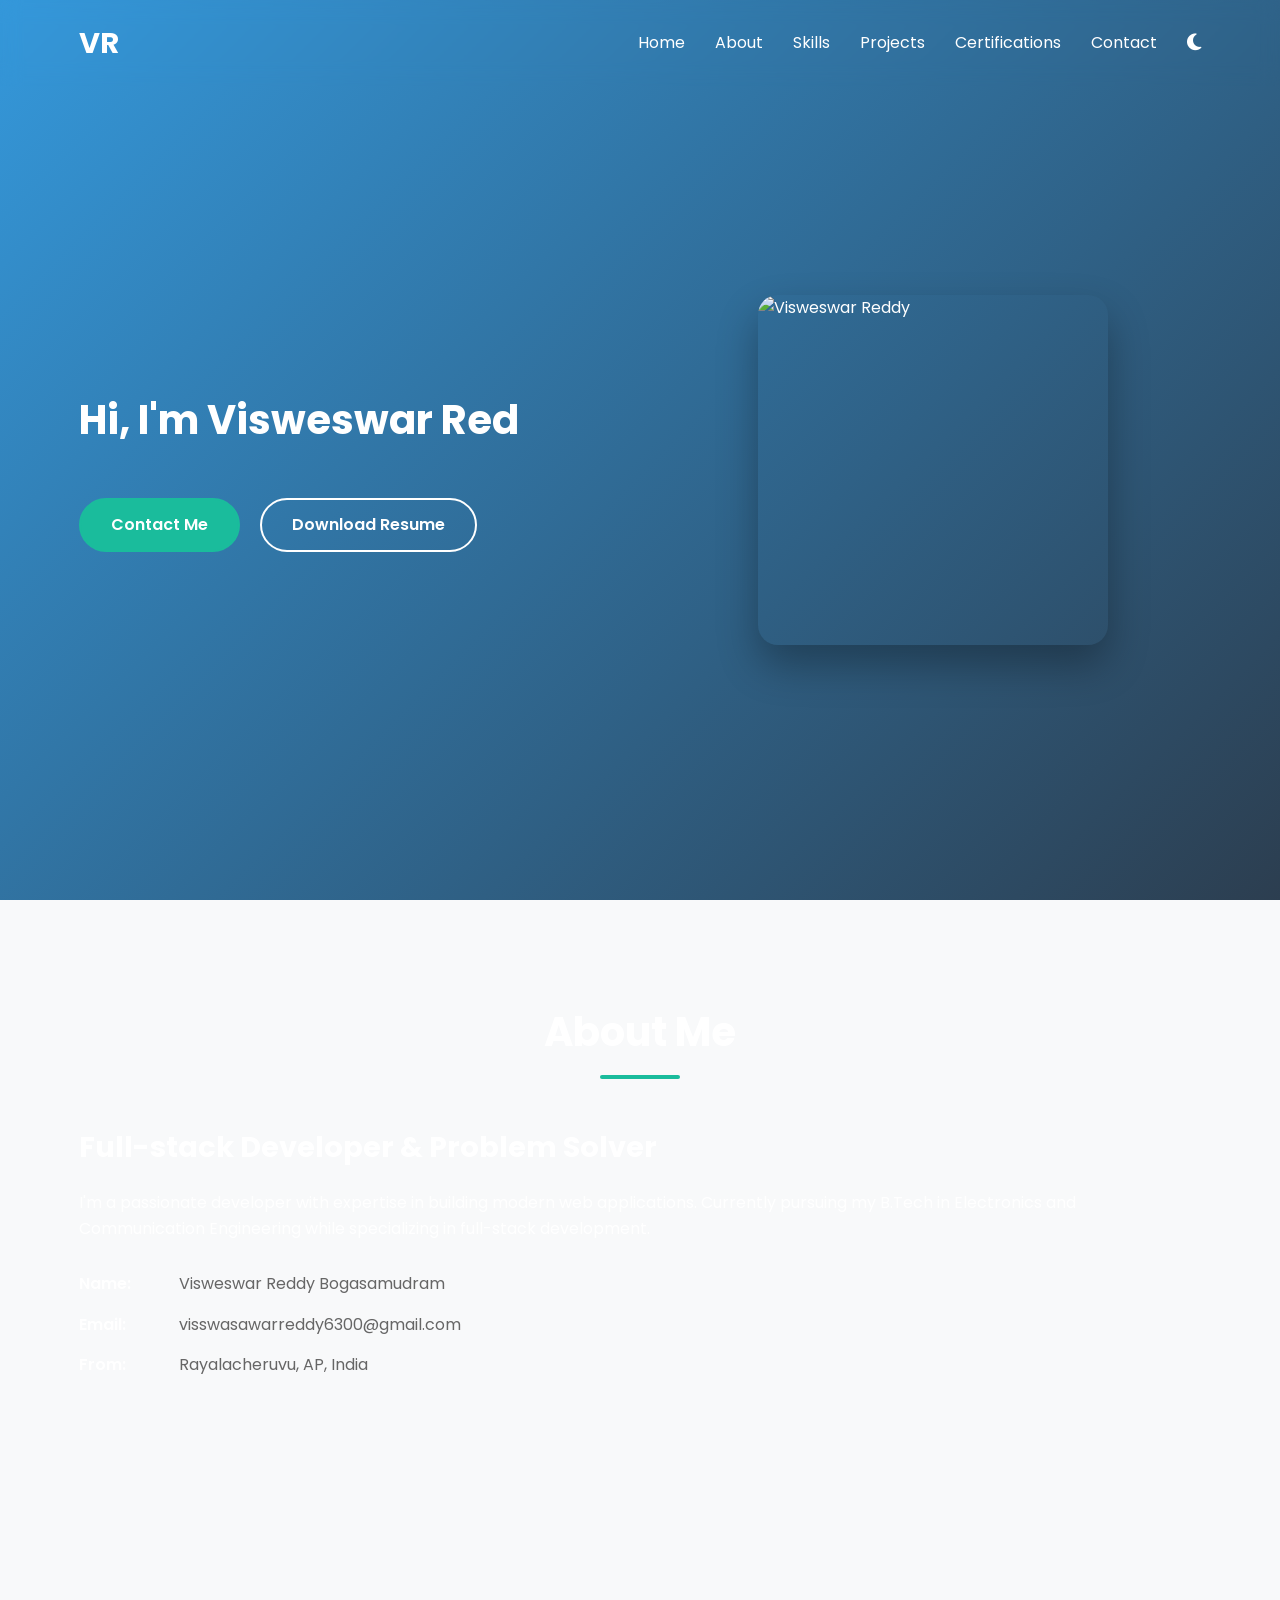
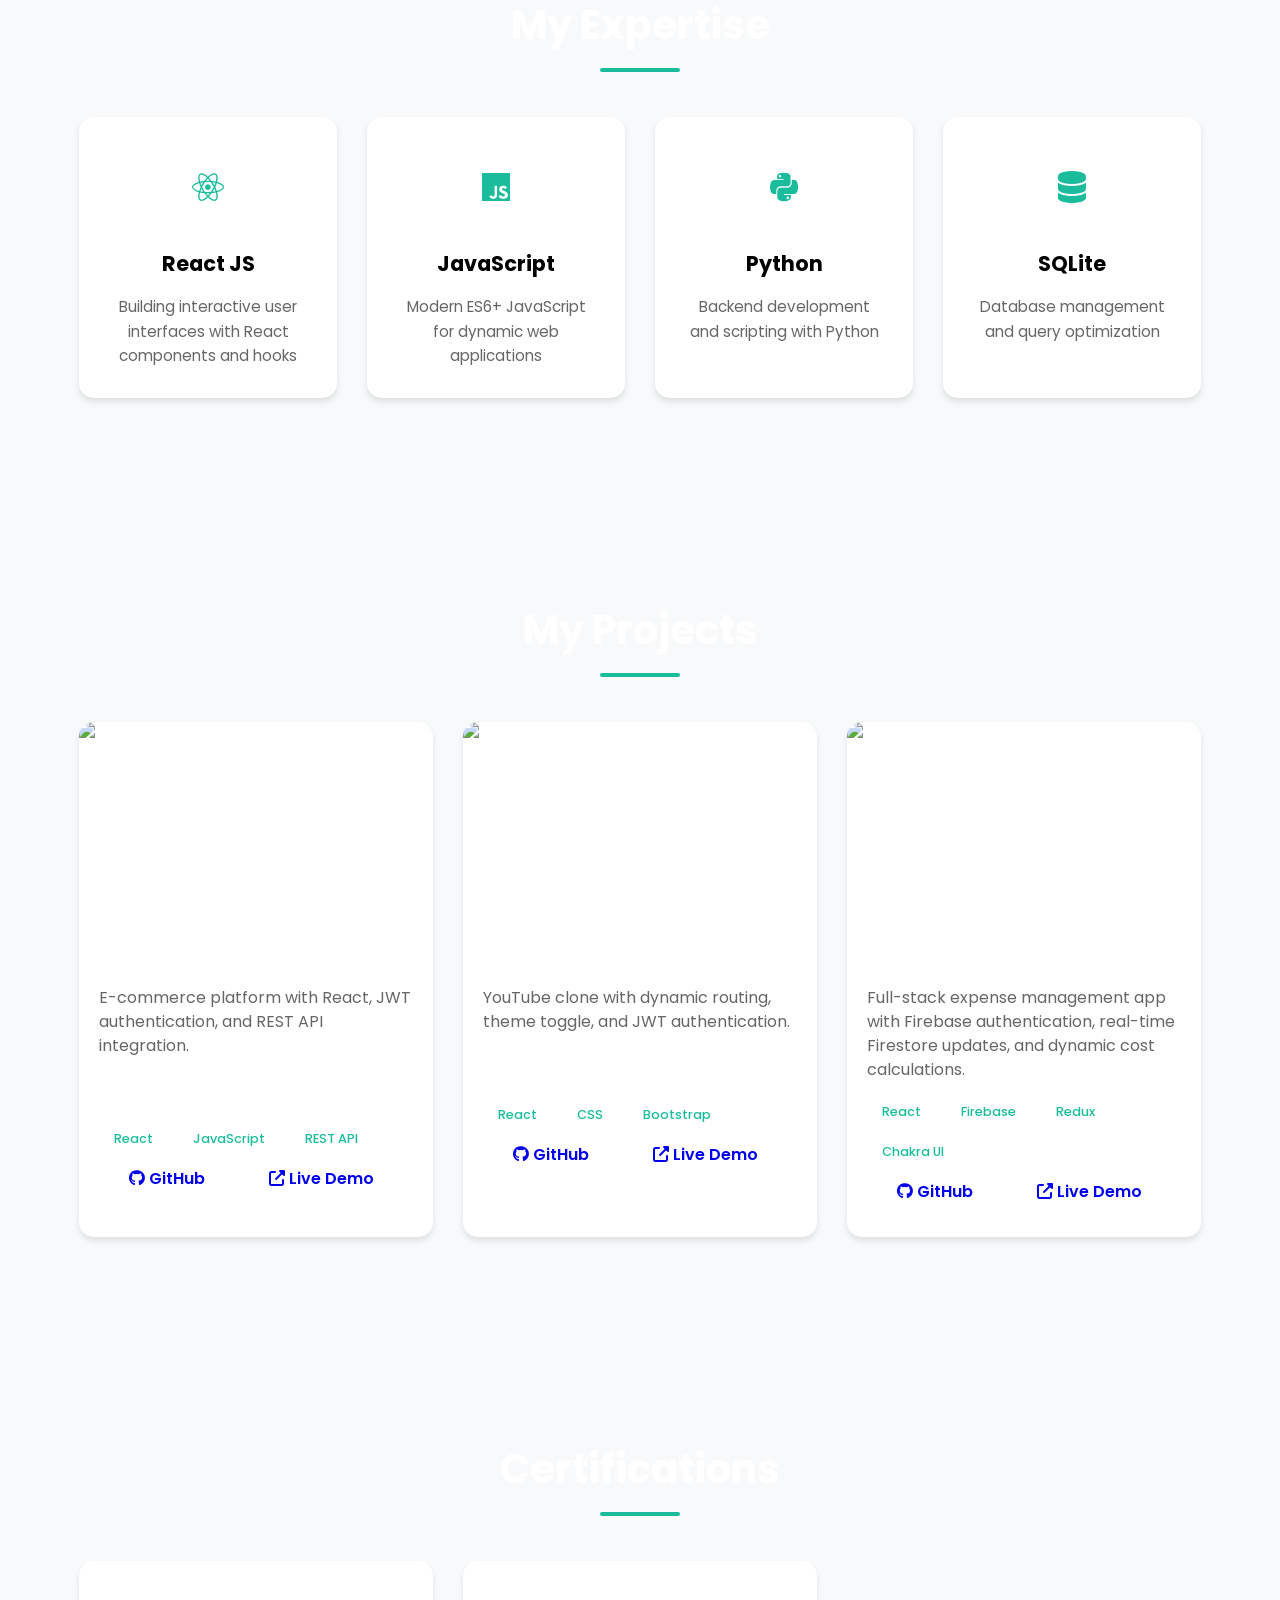
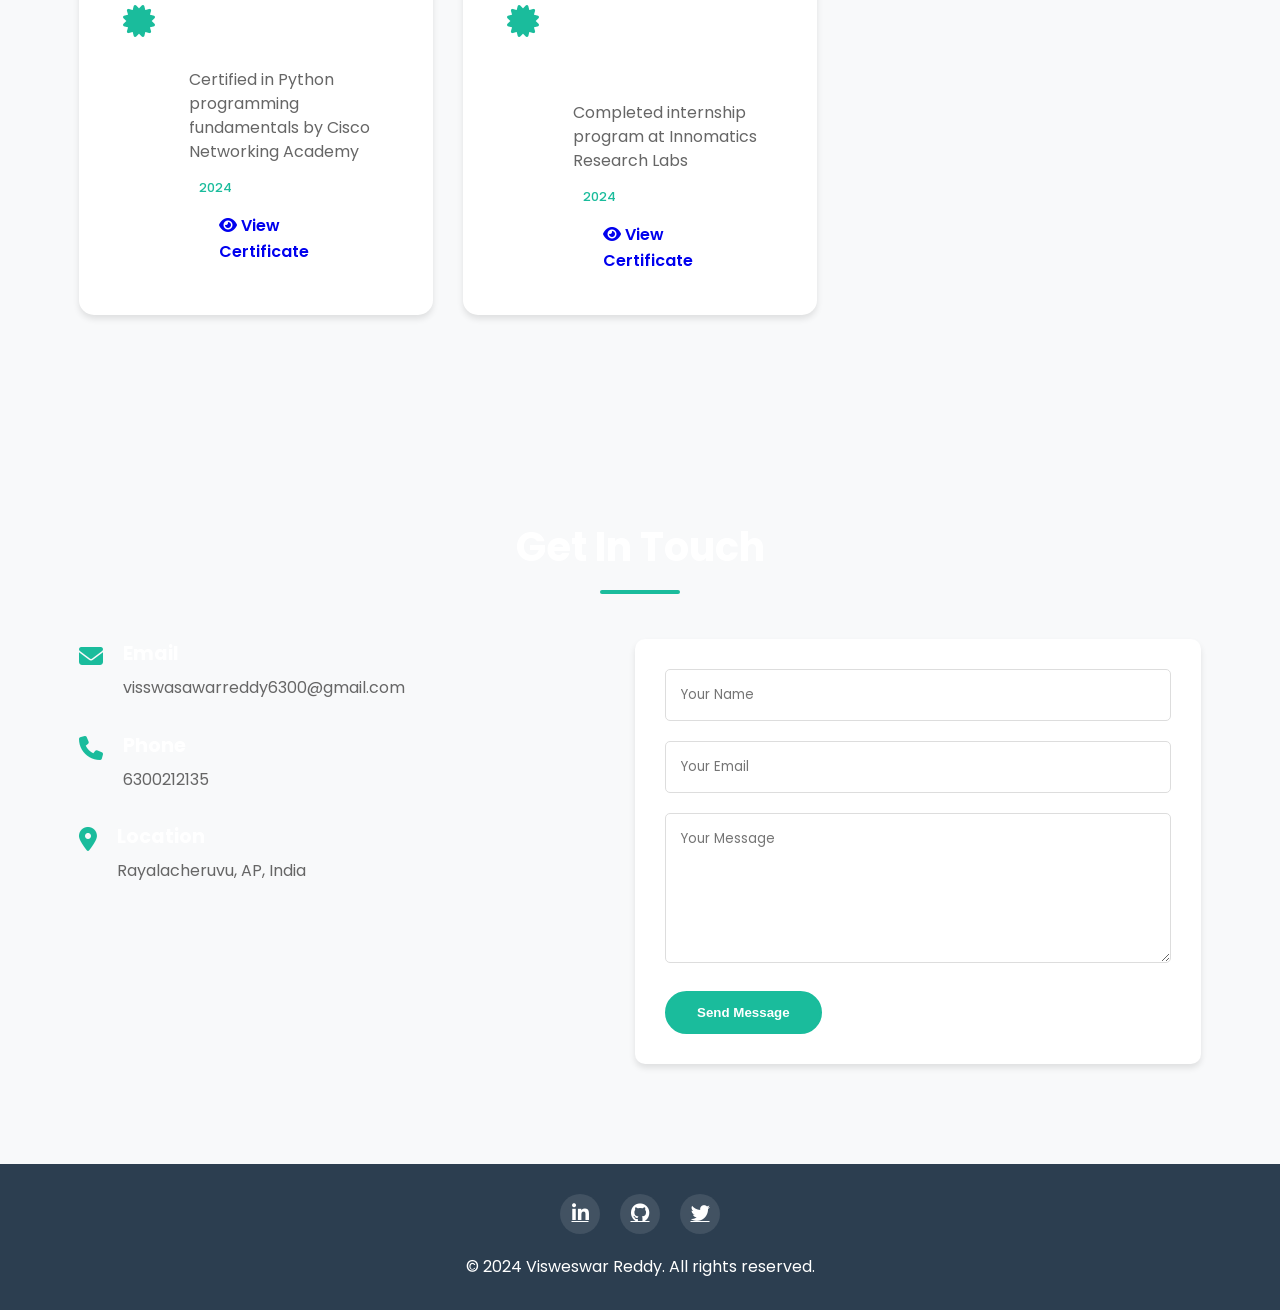
==== index.html @ df2fe548 "Added index.html, styles.css and script.js" ====
<!DOCTYPE html>
<html lang="en">
<head>
    <meta charset="UTF-8">
    <meta name="viewport" content="width=device-width, initial-scale=1.0">
    <title>Visweswar Reddy | Full-Stack Developer</title>
    <link rel="stylesheet" href="https://cdnjs.cloudflare.com/ajax/libs/font-awesome/6.4.0/css/all.min.css">
    <link href="https://fonts.googleapis.com/css2?family=Poppins:wght@300;400;500;600;700&display=swap" rel="stylesheet">
    <link rel="stylesheet" href="styles.css">
</head>
<body>
    <!-- Navigation -->
    <nav class="navbar">
        <div class="container">
            <a href="#" class="logo">VR</a>
            <div class="nav-links">
                <a href="#home">Home</a>
                <a href="#about">About</a>
                <a href="#skills">Skills</a>
                <a href="#projects">Projects</a>
                                                <a href="#certifications">Certifications</a>

                <a href="#contact">Contact</a>
                <button class="theme-toggle"><i class="fas fa-moon"></i></button>
            </div>
            <button class="hamburger">
                <span></span>
                <span></span>
                <span></span>
            </button>
        </div>
    </nav>

    <!-- Hero Section -->
    <section id="home" class="hero">
        <div class="container">
            <div class="hero-content">
                <div class="hero-text">
                    <h1 class="typing-text"></h1>
                    <h2 class="tagline"></h2>
                    <div class="cta-buttons">
                        <a href="#contact" class="btn btn-primary pulse">Contact Me</a>
                        <a href="/home/viswaeswaar/Documents/vis2/VISWESWAR_REDDY_UPDATED_RESUME.pdf" target="_blank" class="btn btn-secondary" download>Download Resume</a>
                    </div>
                </div>
                <div class="hero-image">
                    <div class="profile-frame">
                        <img src="/home/viswaeswaar/Downloads/WhatsApp Image 2025-06-27 at 7.19.55 PM.jpeg" alt="Visweswar Reddy" class="profile-img">
                    </div>
                </div>
            </div>
        </div>
    </section>

    <!-- About Section -->
    <section id="about" class="section">
        <div class="container">
            <h2 class="section-title">About Me</h2>
            <div class="about-content">
                <div class="about-text">
                    <h3>Full-stack Developer & Problem Solver</h3>
                    <p>I'm a passionate developer with expertise in building modern web applications. Currently pursuing my B.Tech in Electronics and Communication Engineering while specializing in full-stack development.</p>
                    <div class="bio-details">
                        <div class="detail-item">
                            <span class="detail-label">Name:</span>
                            <span class="detail-value">Visweswar Reddy Bogasamudram</span>
                        </div>
                        <div class="detail-item">
                            <span class="detail-label">Email:</span>
                            <span class="detail-value">visswasawarreddy6300@gmail.com</span>
                        </div>
                        <div class="detail-item">
                            <span class="detail-label">From:</span>
                            <span class="detail-value">Rayalacheruvu, AP, India</span>
                        </div>
                    </div>
                </div>
            </div>
        </div>
    </section>

    <!-- Skills Section -->
    <section id="skills" class="section bg-light">
        <div class="container">
            <h2 class="section-title">My Expertise</h2>
            <div class="skills-grid">
                <div class="skill-card">
                    <div class="skill-icon">
                        <i class="fab fa-react"></i>
                    </div>
                    <h3 class="blackcol">React JS</h3>
                    <p>Building interactive user interfaces with React components and hooks</p>
                </div>
                <div class="skill-card">
                    <div class="skill-icon">
                        <i class="fab fa-js"></i>
                    </div>
                    <h3 class="blackcol">JavaScript</h3>
                    <p>Modern ES6+ JavaScript for dynamic web applications</p>
                </div>
                <div class="skill-card">
                    <div class="skill-icon">
                        <i class="fab fa-python"></i>
                    </div>
                    <h3 class="blackcol">Python</h3>
                    <p>Backend development and scripting with Python</p>
                </div>
                <div class="skill-card">
                    <div class="skill-icon">
                        <i class="fas fa-database"></i>
                    </div>
                    <h3 class="blackcol">SQLite</h3>
                    <p>Database management and query optimization</p>
                </div>
            </div>
        </div>
    </section>
<section id="projects" class="section">
    <div class="container">
        <h2 class="section-title">My Projects</h2>
        <div class="projects-grid">
            <!-- NxtTrendz Project -->
            <div class="project-card">
                <div class="project-image">
                    <img src="/home/viswaeswaar/Downloads/224256298.png" alt="NxtTrendz">
                </div>
                <div class="project-info">
                    <h3>NxtTrendz</h3>
                    <p>E-commerce platform with React, JWT authentication, and REST API integration.</p>
                    
                    <div class="project-credentials">
                        <div class="credential-item">
                            <span class="credential-label">Username:</span>
                            <span class="credential-value">rahul</span>
                        </div>
                        <div class="credential-item">
                            <span class="credential-label">Password:</span>
                            <span class="credential-value">rahul@2021</span>
                        </div>
                    </div>
                    
                    <div class="project-tags">
                        <span>React</span>
                        <span>JavaScript</span>
                        <span>REST API</span>
                    </div>
                    <div class="project-links">
                        <a href="#" class="btn btn-github">
                            <i class="fab fa-github"></i> GitHub
                        </a>
                        <a href="https://vissunxttrendz.ccbp.tech/login" target="_blank" class="btn btn-live-demo">
                            <i class="fas fa-external-link-alt"></i> Live Demo
                        </a>
                    </div>
                </div>
            </div>
            
            <!-- NxtWatch Project -->
            <div class="project-card">
                <div class="project-image">
                    <img src="/home/viswaeswaar/Downloads/WhatsApp Image 2025-06-27 at 7.50.11 PM.jpeg" alt="NxtWatch">
                </div>
                <div class="project-info">
                    <h3>NxtWatch</h3>
                    <p>YouTube clone with dynamic routing, theme toggle, and JWT authentication.</p>
                    
                    <div class="project-credentials">
                        <div class="credential-item">
                            <span class="credential-label">Username:</span>
                            <span class="credential-value">rahul</span>
                        </div>
                        <div class="credential-item">
                            <span class="credential-label">Password:</span>
                            <span class="credential-value">rahul@2021</span>
                        </div>
                    </div>
                    
                    <div class="project-tags">
                        <span>React</span>
                        <span>CSS</span>
                        <span>Bootstrap</span>
                    </div>
                    <div class="project-links">
                        <a href="#" class="btn btn-github">
                            <i class="fab fa-github"></i> GitHub
                        </a>
                        <a href="#" class="btn btn-live-demo">
                            <i class="fas fa-external-link-alt"></i> Live Demo
                        </a>
                    </div>
                </div>
            </div>
            
            <!-- Project Cost Tracker -->
            <div class="project-card">
                <div class="project-image">
                    <img src="/home/viswaeswaar/Downloads/224256026.png" alt="Project Cost Tracker">
                </div>
                <div class="project-info">
                    <h3>Project Cost Tracker</h3>
                    <p>Full-stack expense management app with Firebase authentication, real-time Firestore updates, and dynamic cost calculations.</p>
                    <div class="project-tags">
                        <span>React</span>
                        <span>Firebase</span>
                        <span>Redux</span>
                        <span>Chakra UI</span>
                    </div>
                    <div class="project-links">
                        <a href="https://github.com/bhogasamudramviswaeswaarreddy/cost-tracker-assignment" target="_blank" class="btn btn-github">
                            <i class="fab fa-github"></i> GitHub
                        </a>
                        <a href="https://warm-gaufre-712a9a.netlify.app/" target="_blank" class="btn btn-live-demo">
                            <i class="fas fa-external-link-alt"></i> Live Demo
                        </a>
                    </div>
                </div>
            </div>
        </div>
    </div>
</section>
<!-- Certifications Section -->
<section id="certifications" class="section">
    <div class="container">
        <h2 class="section-title">Certifications</h2>
        <div class="certifications-grid">
            <div class="certification-card">
                <div class="certification-icon">
                    <i class="fas fa-certificate"></i>
                </div>
                <div class="certification-content">
                    <h3>Cisco Python Essentials</h3>
                    <p>Certified in Python programming fundamentals by Cisco Networking Academy</p>
                    <div class="certification-footer">
                        <span class="certification-date">2024</span>
                        <a href="#" class="btn btn-view-certificate">
                            <i class="fas fa-eye"></i> View Certificate
                        </a>
                    </div>
                </div>
            </div>
            <div class="certification-card">
                <div class="certification-icon">
                    <i class="fas fa-certificate"></i>
                </div>
                <div class="certification-content">
                    <h3>Frontend Development Internship</h3>
                    <p>Completed internship program at Innomatics Research Labs</p>
                    <div class="certification-footer">
                        <span class="certification-date">2024</span>
                        <a href="/home/viswaeswaar/Downloads/Frontend_Development-BOGASAMUDRAM_VISWESWAR_REDDY.pdf" target="_blank" class="btn btn-view-certificate">
                            <i class="fas fa-eye"></i> View Certificate
                        </a>
                    </div>
                </div>
            </div>
        </div>
    </div>
</section>

    <section id="contact" class="section bg-light">
        <div class="container">
            <h2 class="section-title">Get In Touch</h2>
            <div class="contact-content">
                <div class="contact-info">
                    <div class="contact-item">
                        <i class="fas fa-envelope"></i>
                        <div>
                            <h4>Email</h4>
                            <p>visswasawarreddy6300@gmail.com</p>
                        </div>
                    </div>
                    <div class="contact-item">
                        <i class="fas fa-phone"></i>
                        <div>
                            <h4>Phone</h4>
                            <p>6300212135</p>
                        </div>
                    </div>
                    <div class="contact-item">
                        <i class="fas fa-map-marker-alt"></i>
                        <div>
                            <h4>Location</h4>
                            <p>Rayalacheruvu, AP, India</p>
                        </div>
                    </div>
                </div>
                <form class="contact-form">
                    <div class="form-group">
                        <input type="text" placeholder="Your Name" required>
                    </div>
                    <div class="form-group">
                        <input type="email" placeholder="Your Email" required>
                    </div>
                    <div class="form-group">
                        <textarea placeholder="Your Message" required></textarea>
                    </div>
                    <button type="submit" class="btn btn-primary">Send Message</button>
                </form>
            </div>
        </div>
    </section>

    <!-- Footer -->
    <footer class="footer">
        <div class="container">
            <div class="social-links">
                <a href="https://www.linkedin.com/in/visweswar-reddy-bogasamudram-1aa886262/" target="_blank"><i class="fab fa-linkedin-in"></i></a>
                <a href="https://github.com/bhogasamudramviswaeswaarreddy" target="_blank"><i class="fab fa-github"></i></a>
                <a href="#"><i class="fab fa-twitter"></i></a>
            </div>
            <p>&copy; 2024 Visweswar Reddy. All rights reserved.</p>
        </div>
    </footer>

    <script src="script.js"></script>
</body>
</html>
---- styles.css ----
/* ====== Global Variables & Reset ====== */
:root {
  --primary: #3498db;
  --secondary: #2c3e50;
  --accent: #1abc9c;
  --text: #333;
  --light: #f8f9fa;
  --dark: #212529;
  --shadow: 0 4px 6px rgba(0, 0, 0, 0.1);
  --transition: all 0.3s ease;
}

[data-theme="dark"] {
  --primary: #1abc9c;
  --secondary: #34495e;
  --accent: #3498db;
  --text: #ecf0f1;
  --light: #2c3e50;
  --dark: #bdc3c7;
}

* {
  margin: 0;
  padding: 0;
  box-sizing: border-box;
}

html {
  scroll-behavior: smooth;
}

body {
  font-family: 'Poppins', sans-serif;
  color: var(--text);
  background-color: var(--light);
  transition: var(--transition);
  line-height: 1.6;
  overflow-x: hidden;
}

/* ====== Reusable Components ====== */
.container {
  width: 90%;
  max-width: 1200px;
  margin: 0 auto;
  padding: 0 15px;
}

.btn {
  display: inline-block;
  padding: 12px 30px;
  border-radius: 50px;
  font-weight: 600;
  text-decoration: none;
  transition: var(--transition);
  cursor: pointer;
}

.btn-primary {
  background-color: var(--accent);
  color: white;
  border: 2px solid var(--accent);
}

.btn-primary:hover {
  background-color: transparent;
  color: var(--accent);
  transform: translateY(-3px);
  box-shadow: 0 10px 20px rgba(0, 0, 0, 0.2);
}

.section {
  padding: 100px 0;
}

.section-title {
  font-size: 2.5rem;
  font-weight: 700;
  margin-bottom: 60px;
  text-align: center;
  position: relative;
}

.section-title::after {
  content: '';
  position: absolute;
  bottom: -15px;
  left: 50%;
  transform: translateX(-50%);
  width: 80px;
  height: 4px;
  background-color: var(--accent);
  border-radius: 2px;
}

.bg-light {
  background-color: var(--light);
}

/* ====== Navbar Styles ====== */
.navbar {
  position: fixed;
  width: 100%;
  top: 0;
  left: 0;
  padding: 20px 0;
  background-color: rgba(var(--secondary), 0.9);
  backdrop-filter: blur(10px);
  z-index: 1000;
  transition: var(--transition);
}

.navbar.scrolled {
  padding: 15px 0;
  background-color: var(--light) !important;
  box-shadow: var(--shadow);
}

.navbar .container {
  display: flex;
  justify-content: space-between;
  align-items: center;
}

.logo {
  font-size: 1.8rem;
  font-weight: 700;
  color: white;
  text-decoration: none;
  transition: var(--transition);
}

.nav-links {
  display: flex;
  align-items: center;
  gap: 30px;
}

.nav-links a {
  color: white;
  text-decoration: none;
  position: relative;
  padding: 5px 0;
  transition: var(--transition);
}

.navbar.scrolled .nav-links a,
.navbar.scrolled .logo,
.navbar.scrolled .theme-toggle {
  color: var(--text) !important;
}

.nav-links a::after {
  content: '';
  position: absolute;
  bottom: 0;
  left: 0;
  width: 0;
  height: 2px;
  background-color: white;
  transition: var(--transition);
}

.navbar.scrolled .nav-links a::after {
  background-color: var(--accent);
}

.nav-links a:hover::after {
  width: 100%;
}

.theme-toggle {
  background: none;
  border: none;
  color: white;
  font-size: 1.2rem;
  cursor: pointer;
  transition: var(--transition);
}

.hamburger {
  display: none;
  background: none;
  border: none;
  cursor: pointer;
  padding: 5px;
}

.hamburger span {
  display: block;
  width: 25px;
  height: 3px;
  background-color: white;
  margin: 5px 0;
  transition: var(--transition);
}

.navbar.scrolled .hamburger span {
  background-color: var(--text);
}

/* ====== Hero Section ====== */
.hero {
  min-height: 100vh;
  display: flex;
  align-items: center;
  padding: 120px 0 80px;
  background: linear-gradient(135deg, var(--primary), var(--secondary));
}

.hero-content {
  display: flex;
  align-items: center;
  justify-content: space-between;
  gap: 50px;
}

.hero-text {
  flex: 1;
  max-width: 600px;
}

.typing-text {
  font-size: 2.5rem;
  font-weight: 700;
  color: white;
  margin-bottom: 10px;
  min-height: 80px;
}

.tagline {
  font-size: 1.5rem;
  color: rgba(255, 255, 255, 0.8);
  margin-bottom: 30px;
  opacity: 0;
  transform: translateY(20px);
  transition: all 0.5s ease;
}

.tagline.show {
  opacity: 1;
  transform: translateY(0);
}

.cta-buttons {
  display: flex;
  gap: 20px;
  margin-top: 30px;
}

.btn-secondary {
  background-color: transparent;
  color: white;
  border: 2px solid white;
}

.btn-secondary:hover {
  background-color: white;
  color: var(--secondary);
  transform: translateY(-3px);
}

.pulse {
  animation: pulse 2s infinite;
}

@keyframes pulse {
  0% { box-shadow: 0 0 0 0 rgba(var(--accent), 0.7); }
  70% { box-shadow: 0 0 0 15px rgba(var(--accent), 0); }
  100% { box-shadow: 0 0 0 0 rgba(var(--accent), 0); }
}

.hero-image {
  flex: 1;
  display: flex;
  justify-content: center;
  position: relative;
}

.profile-frame {
  position: relative;
  width: 350px;
  height: 350px;
  border-radius: 20px;
  overflow: hidden;
  box-shadow: 0 20px 40px rgba(0, 0, 0, 0.3);
  transform-style: preserve-3d;
  transition: var(--transition);
}

.profile-img {
  width: 100%;
  height: 100%;
  object-fit: cover;
  transition: var(--transition);
}

.profile-frame:hover {
  transform: perspective(1000px) rotateY(10deg) rotateX(5deg);
}

.profile-frame:hover .profile-img {
  transform: scale(1.05);
}

/* ====== About Section ====== */
.about-content {
  display: flex;
  align-items: center;
  gap: 50px;
}

.about-image {
  flex: 1;
  display: flex;
  justify-content: center;
}

.profile-about {
  width: 100%;
  max-width: 400px;
  border-radius: 20px;
  box-shadow: var(--shadow);
  transition: var(--transition);
}

.profile-about:hover {
  transform: translateY(-10px);
  box-shadow: 0 15px 30px rgba(0, 0, 0, 0.2);
}

.about-text {
  flex: 1;
}

.about-text h3 {
  font-size: 1.8rem;
  margin-bottom: 20px;
}

.bio-details {
  margin-top: 30px;
}

.detail-item {
  display: flex;
  margin-bottom: 15px;
}

.detail-label {
  font-weight: 600;
  width: 100px;
}

.detail-value {
  flex: 1;
  color: #666;
}

/* ====== Skills Section ====== */
.skills-grid {
  display: grid;
  grid-template-columns: repeat(auto-fill, minmax(250px, 1fr));
  gap: 30px;
  margin-top: 40px;
}

.skill-card {
  background-color: white;
  border-radius: 15px;
  padding: 30px;
  text-align: center;
  box-shadow: var(--shadow);
  transition: var(--transition);
}

.skill-card:hover {
  transform: translateY(-10px);
  box-shadow: 0 15px 30px rgba(0, 0, 0, 0.2);
}

.skill-icon {
  width: 80px;
  height: 80px;
  margin: 0 auto 20px;
  display: flex;
  align-items: center;
  justify-content: center;
  background-color: rgba(var(--accent), 0.1);
  border-radius: 50%;
  font-size: 2rem;
  color: var(--accent);
}

.skill-card h3 {
  font-size: 1.3rem;
  margin-bottom: 15px;
}

.skill-card p {
  color: #666;
  font-size: 0.95rem;
  line-height: 1.6;
}

/* ====== Projects Section ====== */
.projects-grid {
  display: grid;
  grid-template-columns: repeat(auto-fill, minmax(350px, 1fr));
  gap: 30px;
  margin-top: 40px;
}

.project-card {
  background-color: white;
  border-radius: 15px;
  overflow: hidden;
  box-shadow: var(--shadow);
  transition: var(--transition);
}

.project-card:hover {
  transform: translateY(-10px);
  box-shadow: 0 15px 30px rgba(0, 0, 0, 0.2);
}

.project-image {
  position: relative;
  height: 200px;
  overflow: hidden;
}

.project-image img {
  width: 100%;
  height: 100%;
  object-fit: cover;
  transition: var(--transition);
}

.project-card:hover .project-image img {
  transform: scale(1.1);
}

.project-info {
  padding: 20px;
}

.project-info h3 {
  font-size: 1.3rem;
  margin-bottom: 10px;
}

.project-info p {
  color: #666;
  margin-bottom: 15px;
  line-height: 1.5;
}

.project-tags {
  display: flex;
  flex-wrap: wrap;
  gap: 10px;
}

.project-tags span {
  padding: 5px 15px;
  background-color: rgba(var(--accent), 0.1);
  color: var(--accent);
  border-radius: 50px;
  font-size: 0.8rem;
  font-weight: 500;
}

/* ====== Contact Section ====== */
.contact-content {
  display: flex;
  gap: 50px;
  margin-top: 40px;
}

.contact-info {
  flex: 1;
}

.contact-item {
  display: flex;
  align-items: flex-start;
  gap: 20px;
  margin-bottom: 30px;
}

.contact-item i {
  font-size: 1.5rem;
  color: var(--accent);
  margin-top: 5px;
}

.contact-item h4 {
  font-size: 1.2rem;
  margin-bottom: 5px;
}

.contact-item p {
  color: #666;
}

.contact-form {
  flex: 1;
  background-color: white;
  padding: 30px;
  border-radius: 10px;
  box-shadow: var(--shadow);
}

.form-group {
  margin-bottom: 20px;
}

.form-group input,
.form-group textarea {
  width: 100%;
  padding: 15px;
  border: 1px solid #ddd;
  border-radius: 5px;
  font-family: 'Poppins', sans-serif;
  transition: var(--transition);
}

.form-group input:focus,
.form-group textarea:focus {
  border-color: var(--accent);
  box-shadow: 0 0 0 3px rgba(var(--accent), 0.2);
  outline: none;
}

.form-group textarea {
  min-height: 150px;
  resize: vertical;
}

/* ====== Footer ====== */
.footer {
  background-color: var(--secondary);
  color: white;
  padding: 30px 0;
  text-align: center;
}

.social-links {
  display: flex;
  justify-content: center;
  gap: 20px;
  margin-bottom: 20px;
}

.social-links a {
  color: white;
  font-size: 1.2rem;
  width: 40px;
  height: 40px;
  border-radius: 50%;
  background-color: rgba(255, 255, 255, 0.1);
  display: flex;
  align-items: center;
  justify-content: center;
  transition: var(--transition);
}

.social-links a:hover {
  background-color: var(--accent);
  transform: translateY(-5px);
}

/* ====== Animations ====== */
@keyframes fadeIn {
  from {
    opacity: 0;
    transform: translateY(20px);
  }
  to {
    opacity: 1;
    transform: translateY(0);
  }
}

.fade-in {
  animation: fadeIn 1s ease forwards;
}

/* ====== Responsive Design ====== */
@media (max-width: 992px) {
  .hero-content,
  .about-content,
  .contact-content {
    flex-direction: column;
    text-align: center;
  }
  
  .hero-image,
  .about-image {
    margin-top: 50px;
  }
  
  .profile-frame {
    width: 280px;
    height: 280px;
  }
}

@media (max-width: 768px) {
  .nav-links {
    position: fixed;
    top: 80px;
    left: -100%;
    width: 100%;
    height: calc(100vh - 80px);
    background-color: var(--secondary);
    flex-direction: column;
    align-items: center;
    justify-content: center;
    gap: 30px;
    transition: var(--transition);
  }
  
  .nav-links.active {
    left: 0;
  }
  
  .hamburger {
    display: block;
  }
  
  .hamburger.active span:nth-child(1) {
    transform: rotate(45deg) translate(5px, 5px);
  }
  
  .hamburger.active span:nth-child(2) {
    opacity: 0;
  }
  
  .hamburger.active span:nth-child(3) {
    transform: rotate(-45deg) translate(7px, -6px);
  }
  
  .projects-grid {
    grid-template-columns: 1fr;
  }
  
  .typing-text {
    font-size: 2rem;
    min-height: 120px;
  }
  
  .tagline {
    font-size: 1.2rem;
  }
}

@media (max-width: 576px) {
  .cta-buttons {
    flex-direction: column;
    gap: 15px;
  }
  
  .btn {
    width: 100%;
    text-align: center;
  }
  
  .section-title {
    font-size: 2rem;
  }
}
/* ====== Certifications Section ====== */
.certifications-grid {
    display: grid;
    grid-template-columns: repeat(auto-fill, minmax(350px, 1fr));
    gap: 30px;
    margin-top: 40px;
}

.certification-card {
    background-color: white;
    border-radius: 15px;
    padding: 30px;
    display: flex;
    align-items: flex-start;
    gap: 20px;
    box-shadow: var(--shadow);
    transition: var(--transition);
}

.certification-card:hover {
    transform: translateY(-10px);
    box-shadow: 0 15px 30px rgba(0, 0, 0, 0.2);
}

.certification-icon {
    font-size: 2rem;
    color: var(--accent);
    background-color: rgba(var(--accent), 0.1);
    width: 60px;
    height: 60px;
    border-radius: 50%;
    display: flex;
    align-items: center;
    justify-content: center;
    flex-shrink: 0;
}

.certification-content {
    flex: 1;
}

.certification-content h3 {
    font-size: 1.3rem;
    margin-bottom: 10px;
}

.certification-content p {
    color: #666;
    margin-bottom: 10px;
    line-height: 1.5;
}

.certification-date {
    display: inline-block;
    padding: 3px 10px;
    background-color: rgba(var(--accent), 0.1);
    color: var(--accent);
    border-radius: 50px;
    font-size: 0.8rem;
    font-weight: 500;
}

/* Responsive adjustments */
@media (max-width: 768px) {
    .certifications-grid {
        grid-template-columns: 1fr;
    }
    
    .certification-card {
        flex-direction: column;
        align-items: center;
        text-align: center;
    }
}
.blackcol{
    color:black;
}
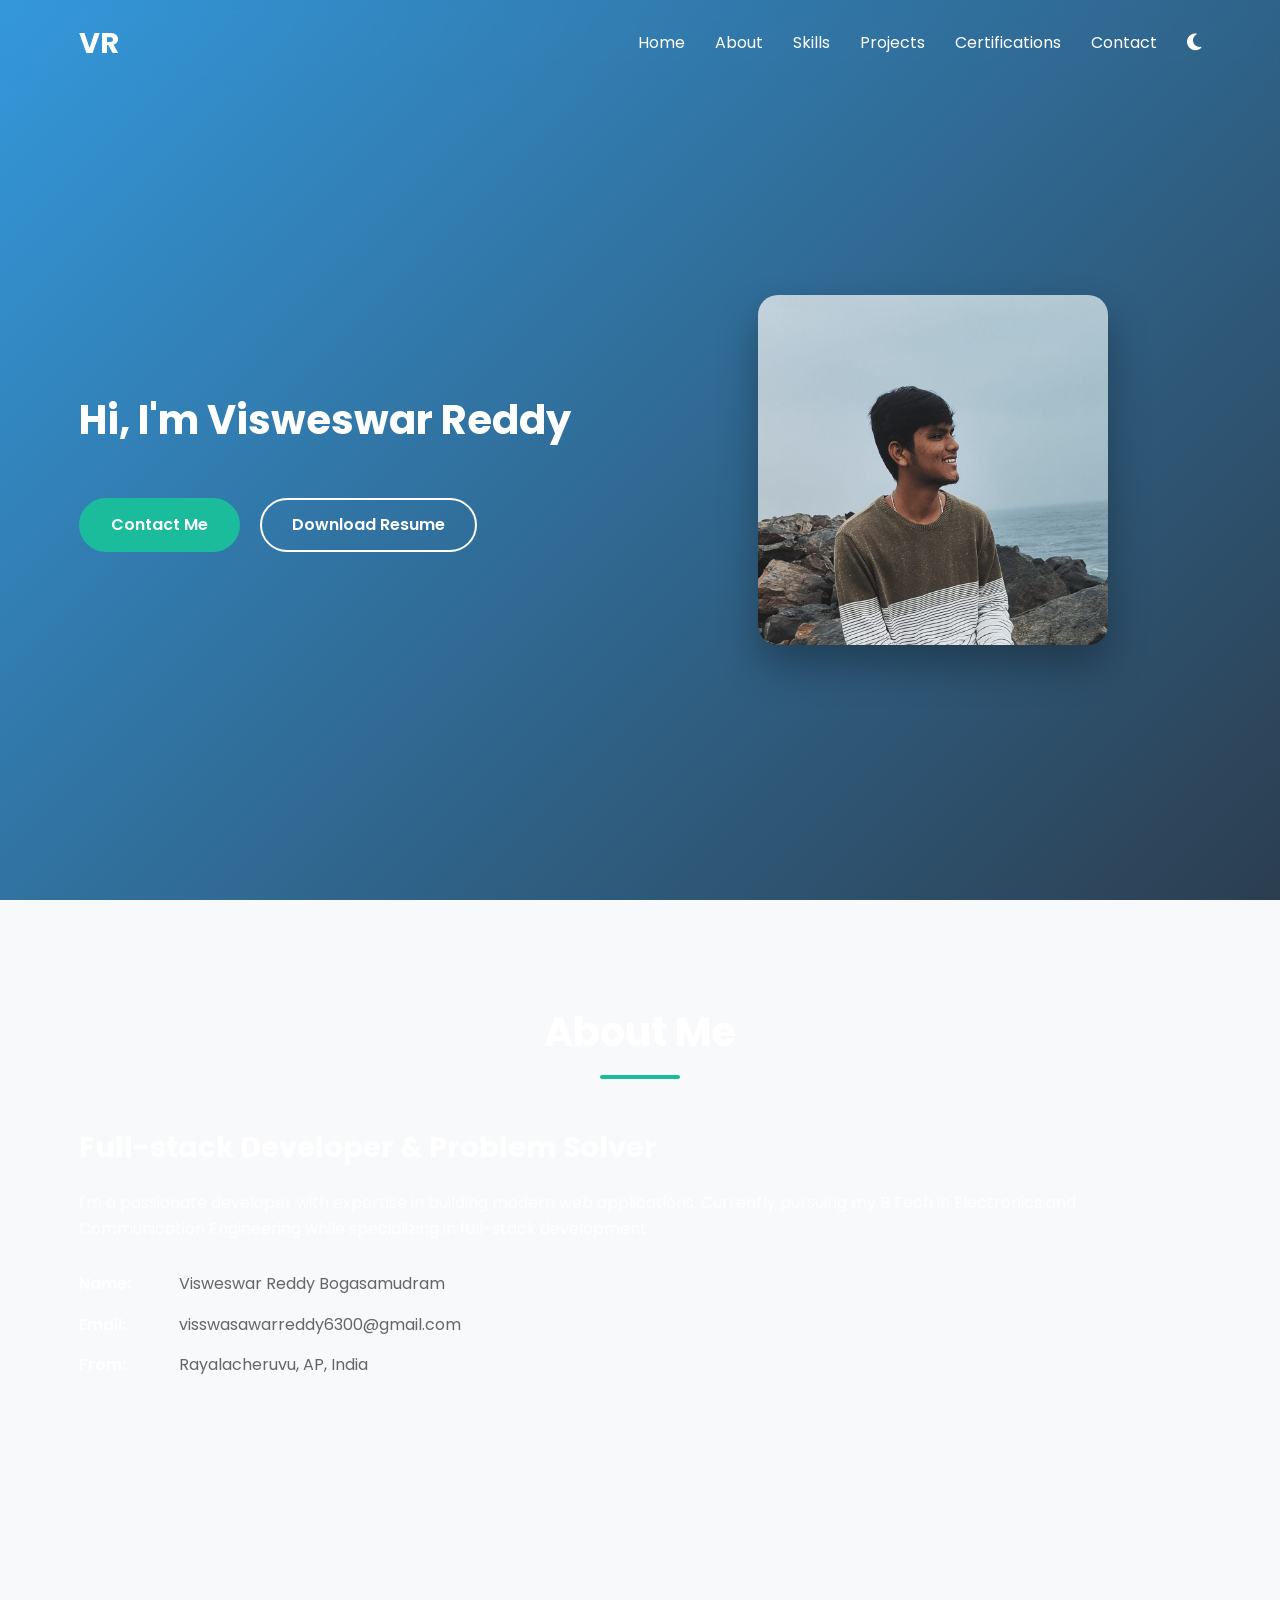
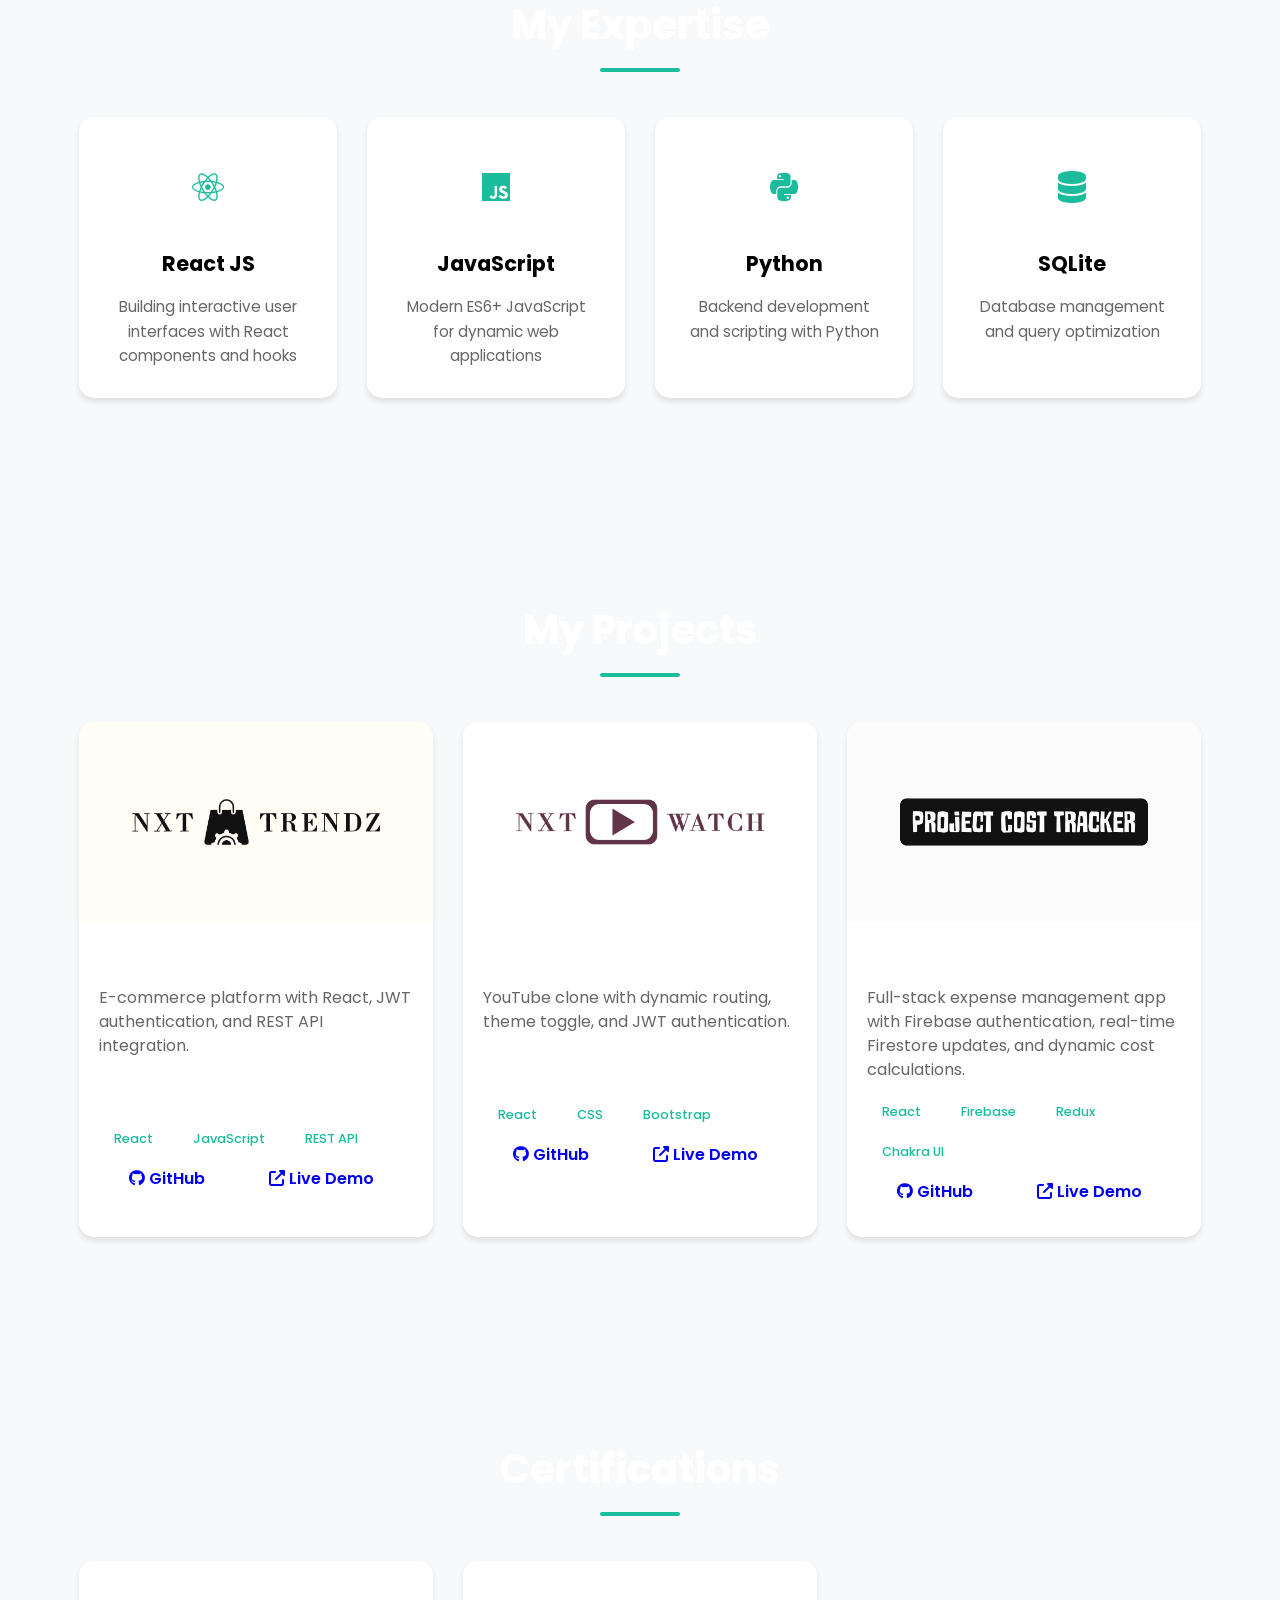
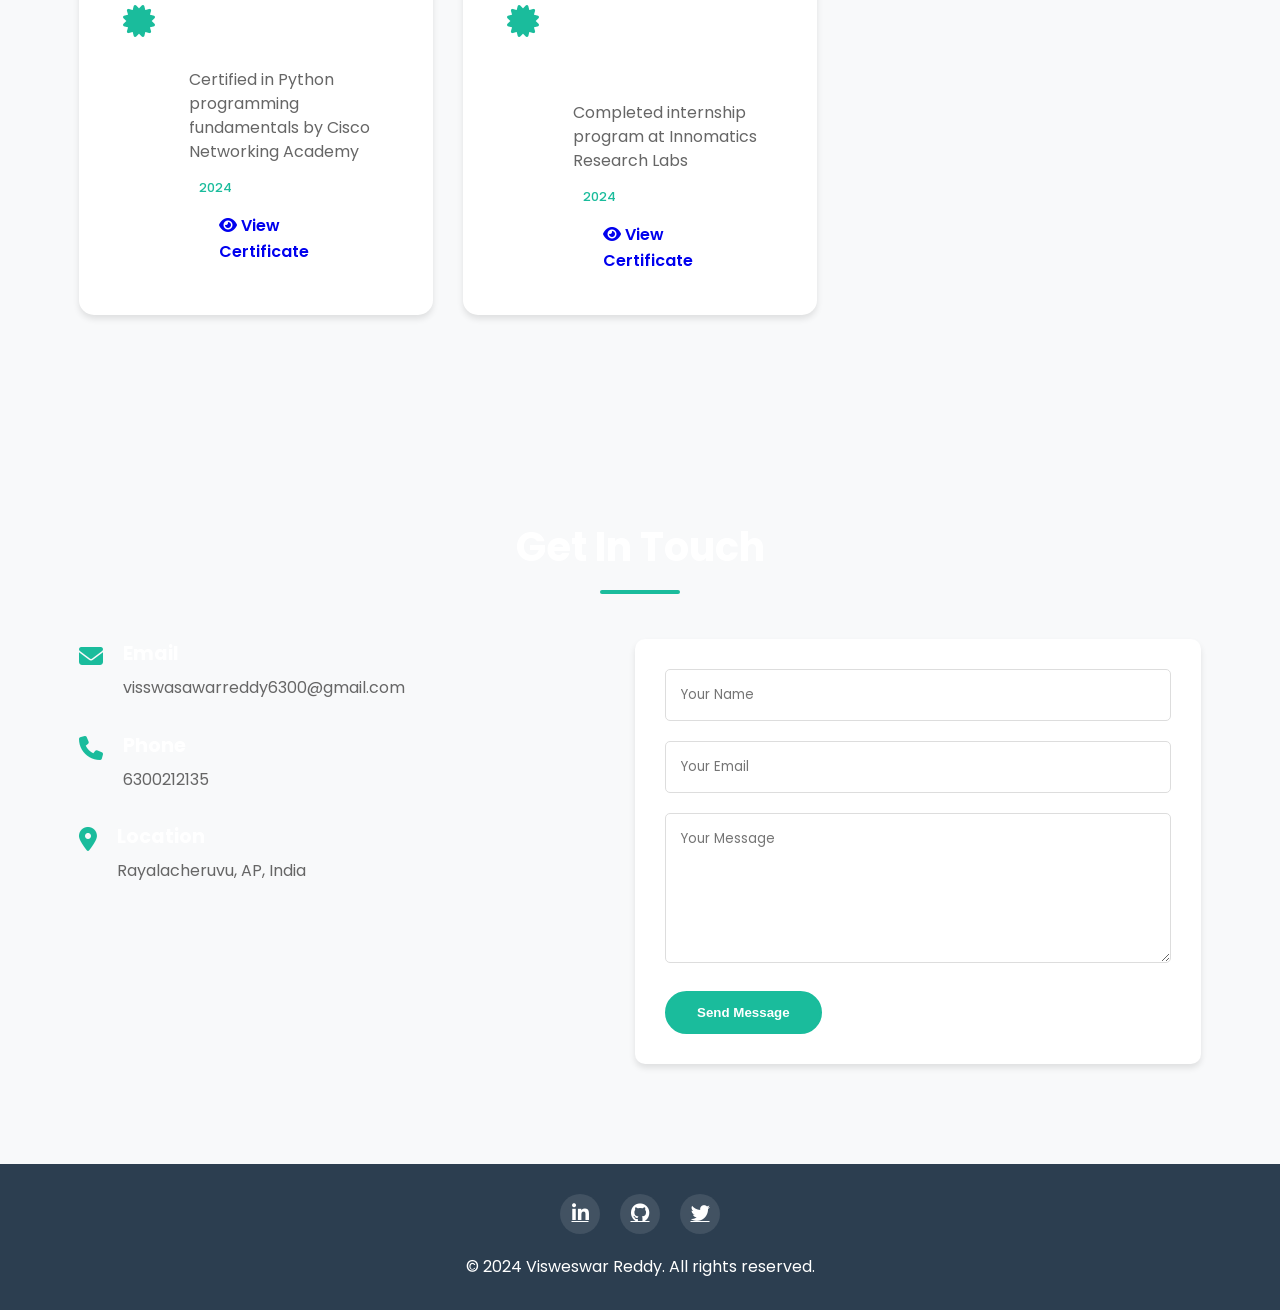
==== commit f2800d80: "Fixed image paths for deployment" ====
--- a/index.html
+++ b/index.html
@@ -18,8 +18,7 @@
                 <a href="#about">About</a>
                 <a href="#skills">Skills</a>
                 <a href="#projects">Projects</a>
-                                                <a href="#certifications">Certifications</a>
-
+                <a href="#certifications">Certifications</a>
                 <a href="#contact">Contact</a>
                 <button class="theme-toggle"><i class="fas fa-moon"></i></button>
             </div>
@@ -40,12 +39,12 @@
                     <h2 class="tagline"></h2>
                     <div class="cta-buttons">
                         <a href="#contact" class="btn btn-primary pulse">Contact Me</a>
-                        <a href="/home/viswaeswaar/Documents/vis2/VISWESWAR_REDDY_UPDATED_RESUME.pdf" target="_blank" class="btn btn-secondary" download>Download Resume</a>
+                        <a href="documents/VISWESWAR_REDDY_UPDATED_RESUME.pdf" target="_blank" class="btn btn-secondary" download>Download Resume</a>
                     </div>
                 </div>
                 <div class="hero-image">
                     <div class="profile-frame">
-                        <img src="/home/viswaeswaar/Downloads/WhatsApp Image 2025-06-27 at 7.19.55 PM.jpeg" alt="Visweswar Reddy" class="profile-img">
+                        <img src="images/profile.jpg" alt="Visweswar Reddy" class="profile-img">
                     </div>
                 </div>
             </div>
@@ -115,148 +114,152 @@
             </div>
         </div>
     </section>
-<section id="projects" class="section">
-    <div class="container">
-        <h2 class="section-title">My Projects</h2>
-        <div class="projects-grid">
-            <!-- NxtTrendz Project -->
-            <div class="project-card">
-                <div class="project-image">
-                    <img src="/home/viswaeswaar/Downloads/224256298.png" alt="NxtTrendz">
-                </div>
-                <div class="project-info">
-                    <h3>NxtTrendz</h3>
-                    <p>E-commerce platform with React, JWT authentication, and REST API integration.</p>
-                    
-                    <div class="project-credentials">
-                        <div class="credential-item">
-                            <span class="credential-label">Username:</span>
-                            <span class="credential-value">rahul</span>
-                        </div>
-                        <div class="credential-item">
-                            <span class="credential-label">Password:</span>
-                            <span class="credential-value">rahul@2021</span>
-                        </div>
-                    </div>
-                    
-                    <div class="project-tags">
-                        <span>React</span>
-                        <span>JavaScript</span>
-                        <span>REST API</span>
-                    </div>
-                    <div class="project-links">
-                        <a href="#" class="btn btn-github">
-                            <i class="fab fa-github"></i> GitHub
-                        </a>
-                        <a href="https://vissunxttrendz.ccbp.tech/login" target="_blank" class="btn btn-live-demo">
-                            <i class="fas fa-external-link-alt"></i> Live Demo
-                        </a>
-                    </div>
-                </div>
-            </div>
-            
-            <!-- NxtWatch Project -->
-            <div class="project-card">
-                <div class="project-image">
-                    <img src="/home/viswaeswaar/Downloads/WhatsApp Image 2025-06-27 at 7.50.11 PM.jpeg" alt="NxtWatch">
-                </div>
-                <div class="project-info">
-                    <h3>NxtWatch</h3>
-                    <p>YouTube clone with dynamic routing, theme toggle, and JWT authentication.</p>
-                    
-                    <div class="project-credentials">
-                        <div class="credential-item">
-                            <span class="credential-label">Username:</span>
-                            <span class="credential-value">rahul</span>
-                        </div>
-                        <div class="credential-item">
-                            <span class="credential-label">Password:</span>
-                            <span class="credential-value">rahul@2021</span>
-                        </div>
-                    </div>
-                    
-                    <div class="project-tags">
-                        <span>React</span>
-                        <span>CSS</span>
-                        <span>Bootstrap</span>
-                    </div>
-                    <div class="project-links">
-                        <a href="#" class="btn btn-github">
-                            <i class="fab fa-github"></i> GitHub
-                        </a>
-                        <a href="#" class="btn btn-live-demo">
-                            <i class="fas fa-external-link-alt"></i> Live Demo
-                        </a>
-                    </div>
-                </div>
-            </div>
-            
-            <!-- Project Cost Tracker -->
-            <div class="project-card">
-                <div class="project-image">
-                    <img src="/home/viswaeswaar/Downloads/224256026.png" alt="Project Cost Tracker">
-                </div>
-                <div class="project-info">
-                    <h3>Project Cost Tracker</h3>
-                    <p>Full-stack expense management app with Firebase authentication, real-time Firestore updates, and dynamic cost calculations.</p>
-                    <div class="project-tags">
-                        <span>React</span>
-                        <span>Firebase</span>
-                        <span>Redux</span>
-                        <span>Chakra UI</span>
-                    </div>
-                    <div class="project-links">
-                        <a href="https://github.com/bhogasamudramviswaeswaarreddy/cost-tracker-assignment" target="_blank" class="btn btn-github">
-                            <i class="fab fa-github"></i> GitHub
-                        </a>
-                        <a href="https://warm-gaufre-712a9a.netlify.app/" target="_blank" class="btn btn-live-demo">
-                            <i class="fas fa-external-link-alt"></i> Live Demo
-                        </a>
-                    </div>
-                </div>
-            </div>
-        </div>
-    </div>
-</section>
-<!-- Certifications Section -->
-<section id="certifications" class="section">
-    <div class="container">
-        <h2 class="section-title">Certifications</h2>
-        <div class="certifications-grid">
-            <div class="certification-card">
-                <div class="certification-icon">
-                    <i class="fas fa-certificate"></i>
-                </div>
-                <div class="certification-content">
-                    <h3>Cisco Python Essentials</h3>
-                    <p>Certified in Python programming fundamentals by Cisco Networking Academy</p>
-                    <div class="certification-footer">
-                        <span class="certification-date">2024</span>
-                        <a href="#" class="btn btn-view-certificate">
-                            <i class="fas fa-eye"></i> View Certificate
-                        </a>
-                    </div>
-                </div>
-            </div>
-            <div class="certification-card">
-                <div class="certification-icon">
-                    <i class="fas fa-certificate"></i>
-                </div>
-                <div class="certification-content">
-                    <h3>Frontend Development Internship</h3>
-                    <p>Completed internship program at Innomatics Research Labs</p>
-                    <div class="certification-footer">
-                        <span class="certification-date">2024</span>
-                        <a href="/home/viswaeswaar/Downloads/Frontend_Development-BOGASAMUDRAM_VISWESWAR_REDDY.pdf" target="_blank" class="btn btn-view-certificate">
-                            <i class="fas fa-eye"></i> View Certificate
-                        </a>
-                    </div>
-                </div>
-            </div>
-        </div>
-    </div>
-</section>
-
+
+    <!-- Projects Section -->
+    <section id="projects" class="section">
+        <div class="container">
+            <h2 class="section-title">My Projects</h2>
+            <div class="projects-grid">
+                <!-- NxtTrendz Project -->
+                <div class="project-card">
+                    <div class="project-image">
+                        <img src="images/nxttrendz.png" alt="NxtTrendz">
+                    </div>
+                    <div class="project-info">
+                        <h3>NxtTrendz</h3>
+                        <p>E-commerce platform with React, JWT authentication, and REST API integration.</p>
+                        
+                        <div class="project-credentials">
+                            <div class="credential-item">
+                                <span class="credential-label">Username:</span>
+                                <span class="credential-value">rahul</span>
+                            </div>
+                            <div class="credential-item">
+                                <span class="credential-label">Password:</span>
+                                <span class="credential-value">rahul@2021</span>
+                            </div>
+                        </div>
+                        
+                        <div class="project-tags">
+                            <span>React</span>
+                            <span>JavaScript</span>
+                            <span>REST API</span>
+                        </div>
+                        <div class="project-links">
+                            <a href="#" class="btn btn-github">
+                                <i class="fab fa-github"></i> GitHub
+                            </a>
+                            <a href="https://vissunxttrendz.ccbp.tech/login" target="_blank" class="btn btn-live-demo">
+                                <i class="fas fa-external-link-alt"></i> Live Demo
+                            </a>
+                        </div>
+                    </div>
+                </div>
+                
+                <!-- NxtWatch Project -->
+                <div class="project-card">
+                    <div class="project-image">
+                        <img src="images/nxtwatch.jpg" alt="NxtWatch">
+                    </div>
+                    <div class="project-info">
+                        <h3>NxtWatch</h3>
+                        <p>YouTube clone with dynamic routing, theme toggle, and JWT authentication.</p>
+                        
+                        <div class="project-credentials">
+                            <div class="credential-item">
+                                <span class="credential-label">Username:</span>
+                                <span class="credential-value">rahul</span>
+                            </div>
+                            <div class="credential-item">
+                                <span class="credential-label">Password:</span>
+                                <span class="credential-value">rahul@2021</span>
+                            </div>
+                        </div>
+                        
+                        <div class="project-tags">
+                            <span>React</span>
+                            <span>CSS</span>
+                            <span>Bootstrap</span>
+                        </div>
+                        <div class="project-links">
+                            <a href="#" class="btn btn-github">
+                                <i class="fab fa-github"></i> GitHub
+                            </a>
+                            <a href="#" class="btn btn-live-demo">
+                                <i class="fas fa-external-link-alt"></i> Live Demo
+                            </a>
+                        </div>
+                    </div>
+                </div>
+                
+                <!-- Project Cost Tracker -->
+                <div class="project-card">
+                    <div class="project-image">
+                        <img src="images/cost-tracker.png" alt="Project Cost Tracker">
+                    </div>
+                    <div class="project-info">
+                        <h3>Project Cost Tracker</h3>
+                        <p>Full-stack expense management app with Firebase authentication, real-time Firestore updates, and dynamic cost calculations.</p>
+                        <div class="project-tags">
+                            <span>React</span>
+                            <span>Firebase</span>
+                            <span>Redux</span>
+                            <span>Chakra UI</span>
+                        </div>
+                        <div class="project-links">
+                            <a href="https://github.com/bhogasamudramviswaeswaarreddy/cost-tracker-assignment" target="_blank" class="btn btn-github">
+                                <i class="fab fa-github"></i> GitHub
+                            </a>
+                            <a href="https://warm-gaufre-712a9a.netlify.app/" target="_blank" class="btn btn-live-demo">
+                                <i class="fas fa-external-link-alt"></i> Live Demo
+                            </a>
+                        </div>
+                    </div>
+                </div>
+            </div>
+        </div>
+    </section>
+
+    <!-- Certifications Section -->
+    <section id="certifications" class="section">
+        <div class="container">
+            <h2 class="section-title">Certifications</h2>
+            <div class="certifications-grid">
+                <div class="certification-card">
+                    <div class="certification-icon">
+                        <i class="fas fa-certificate"></i>
+                    </div>
+                    <div class="certification-content">
+                        <h3>Cisco Python Essentials</h3>
+                        <p>Certified in Python programming fundamentals by Cisco Networking Academy</p>
+                        <div class="certification-footer">
+                            <span class="certification-date">2024</span>
+                            <a href="#" class="btn btn-view-certificate">
+                                <i class="fas fa-eye"></i> View Certificate
+                            </a>
+                        </div>
+                    </div>
+                </div>
+                <div class="certification-card">
+                    <div class="certification-icon">
+                        <i class="fas fa-certificate"></i>
+                    </div>
+                    <div class="certification-content">
+                        <h3>Frontend Development Internship</h3>
+                        <p>Completed internship program at Innomatics Research Labs</p>
+                        <div class="certification-footer">
+                            <span class="certification-date">2024</span>
+                            <a href="certificates/frontend-certificate.pdf" target="_blank" class="btn btn-view-certificate">
+                                <i class="fas fa-eye"></i> View Certificate
+                            </a>
+                        </div>
+                    </div>
+                </div>
+            </div>
+        </div>
+    </section>
+
+    <!-- Contact Section -->
     <section id="contact" class="section bg-light">
         <div class="container">
             <h2 class="section-title">Get In Touch</h2>
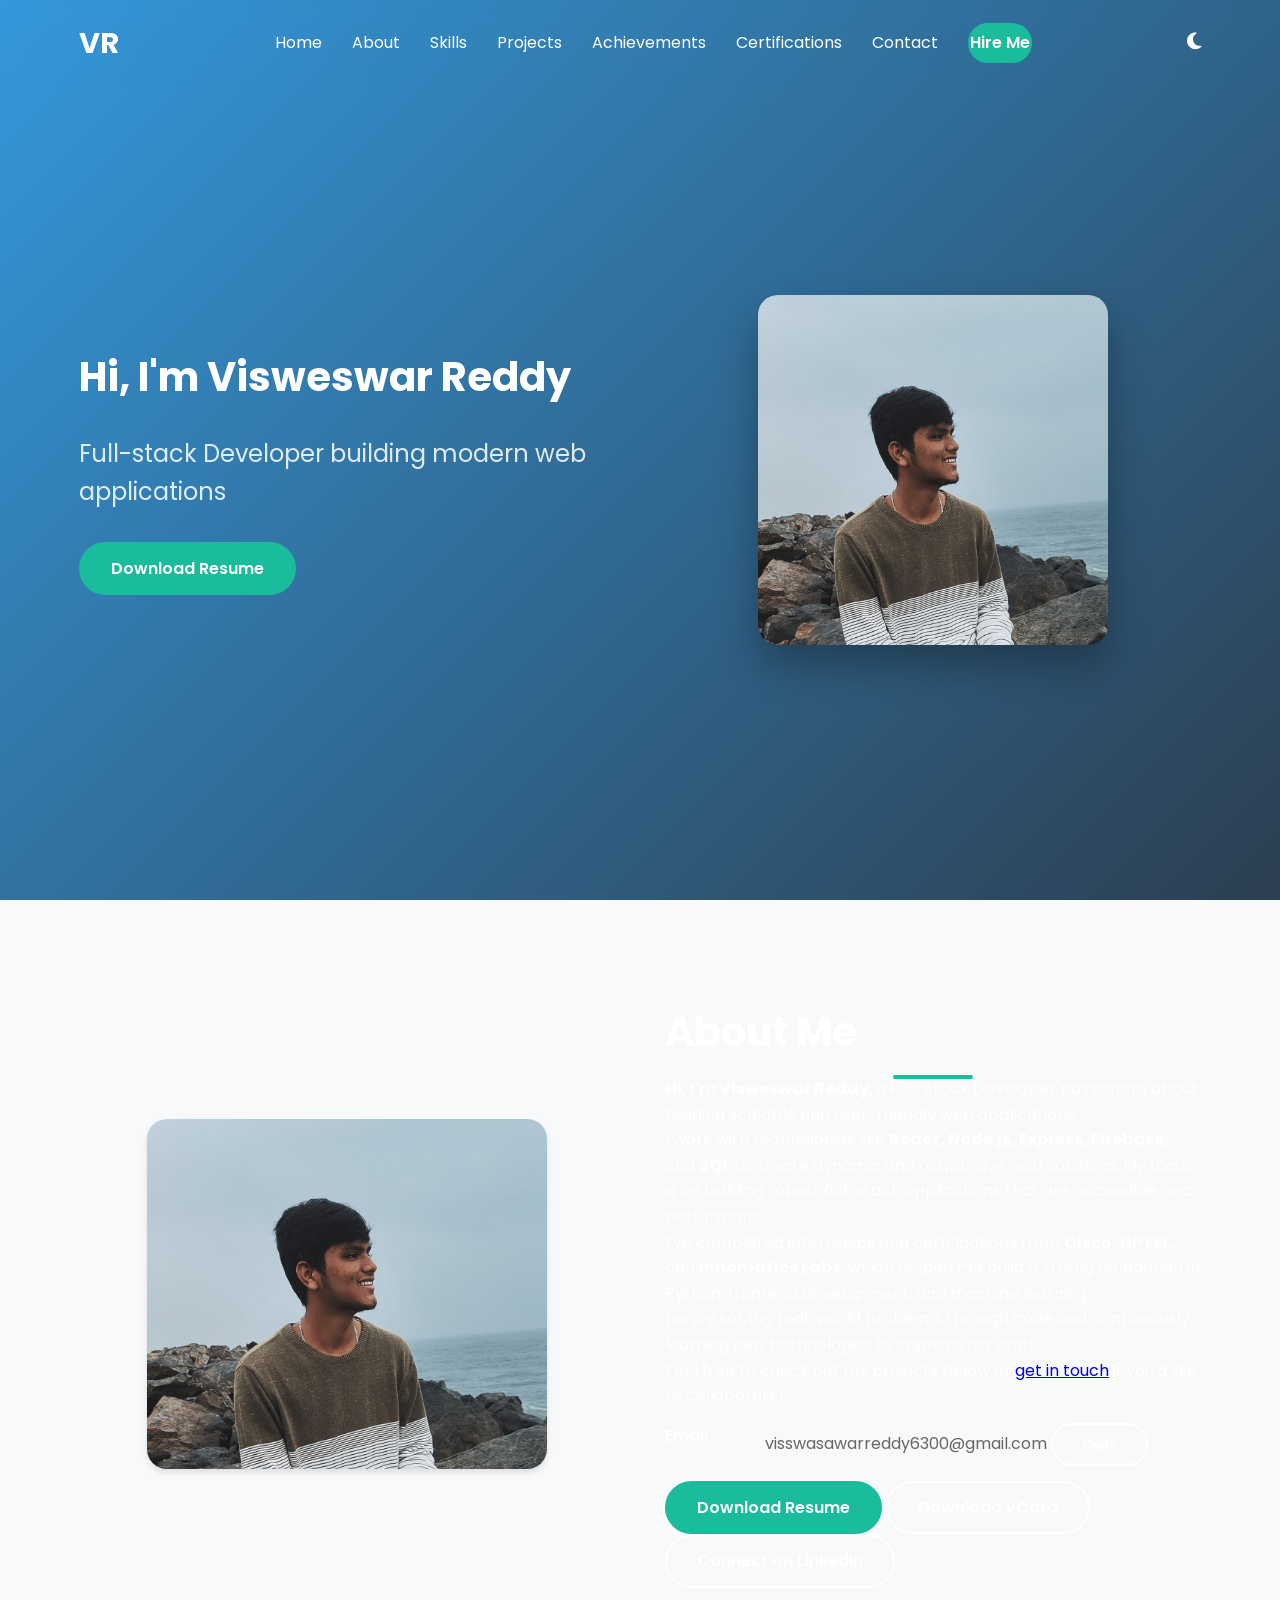
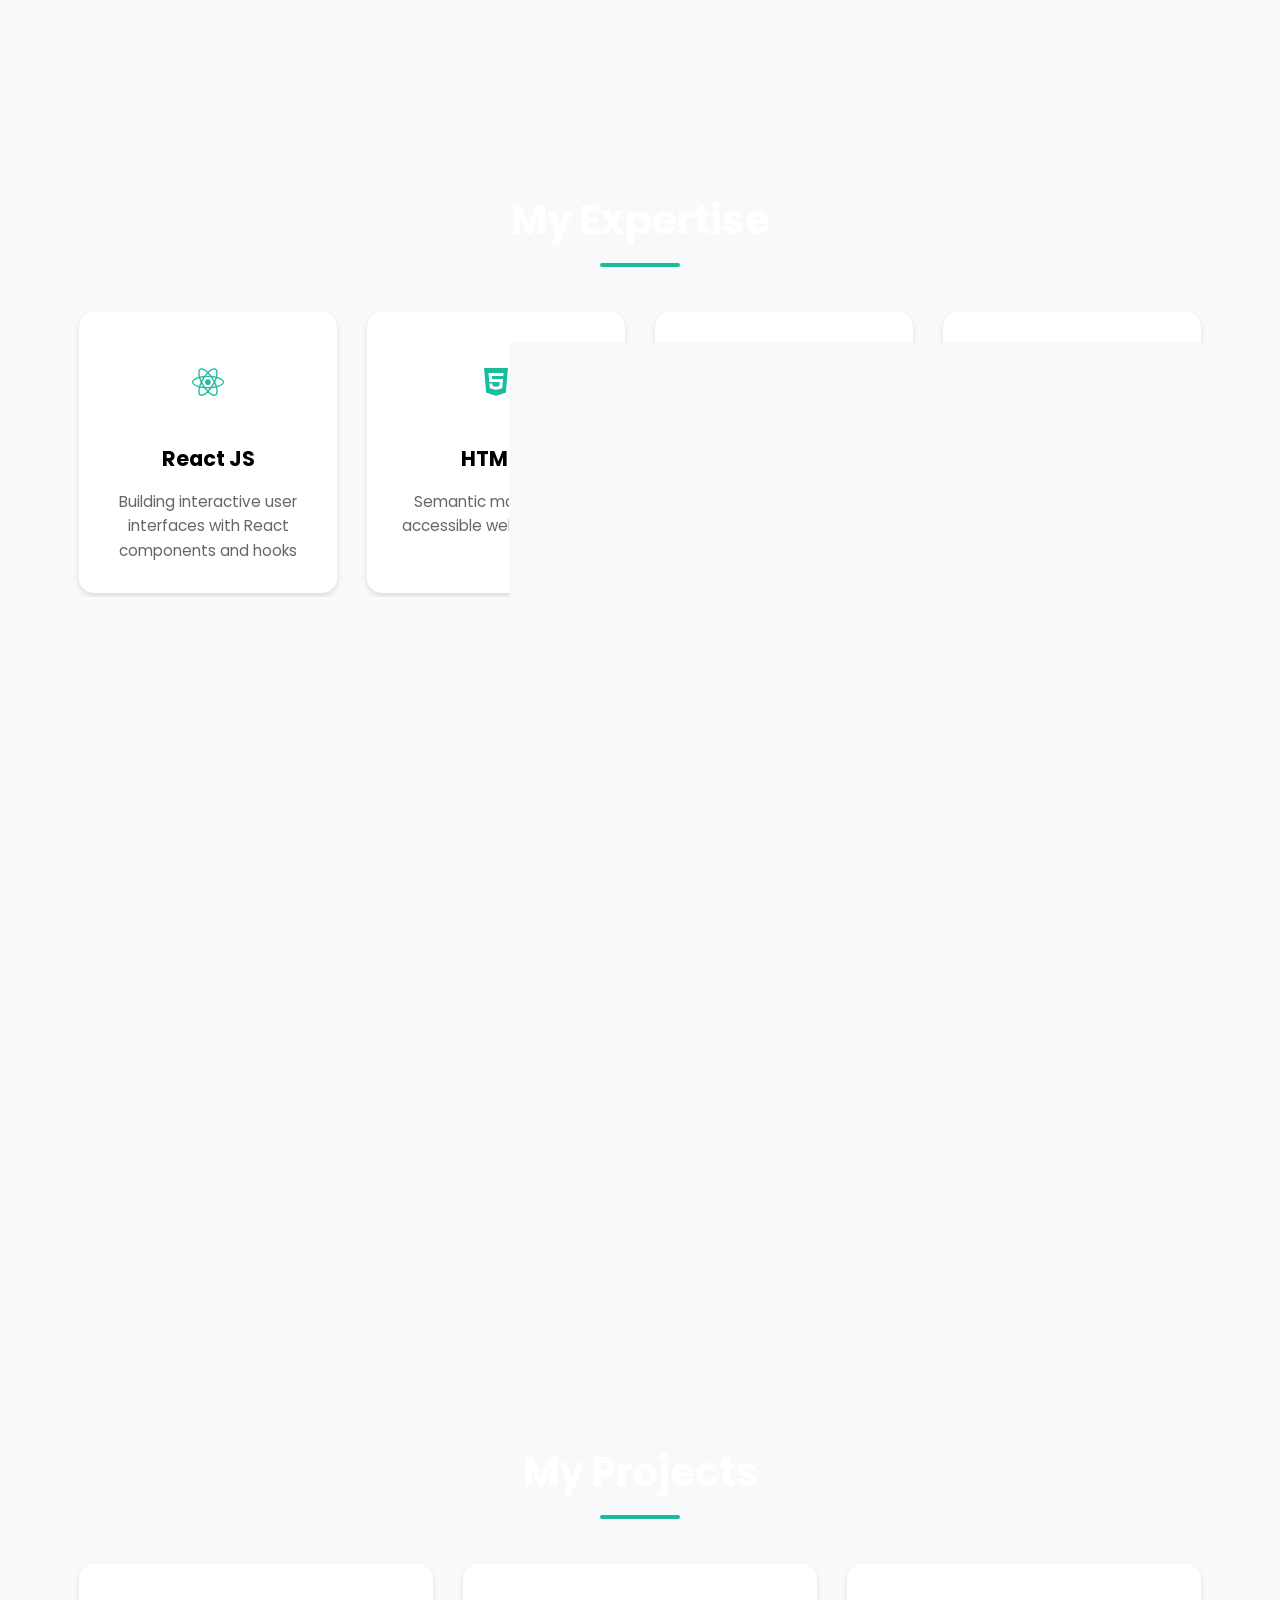
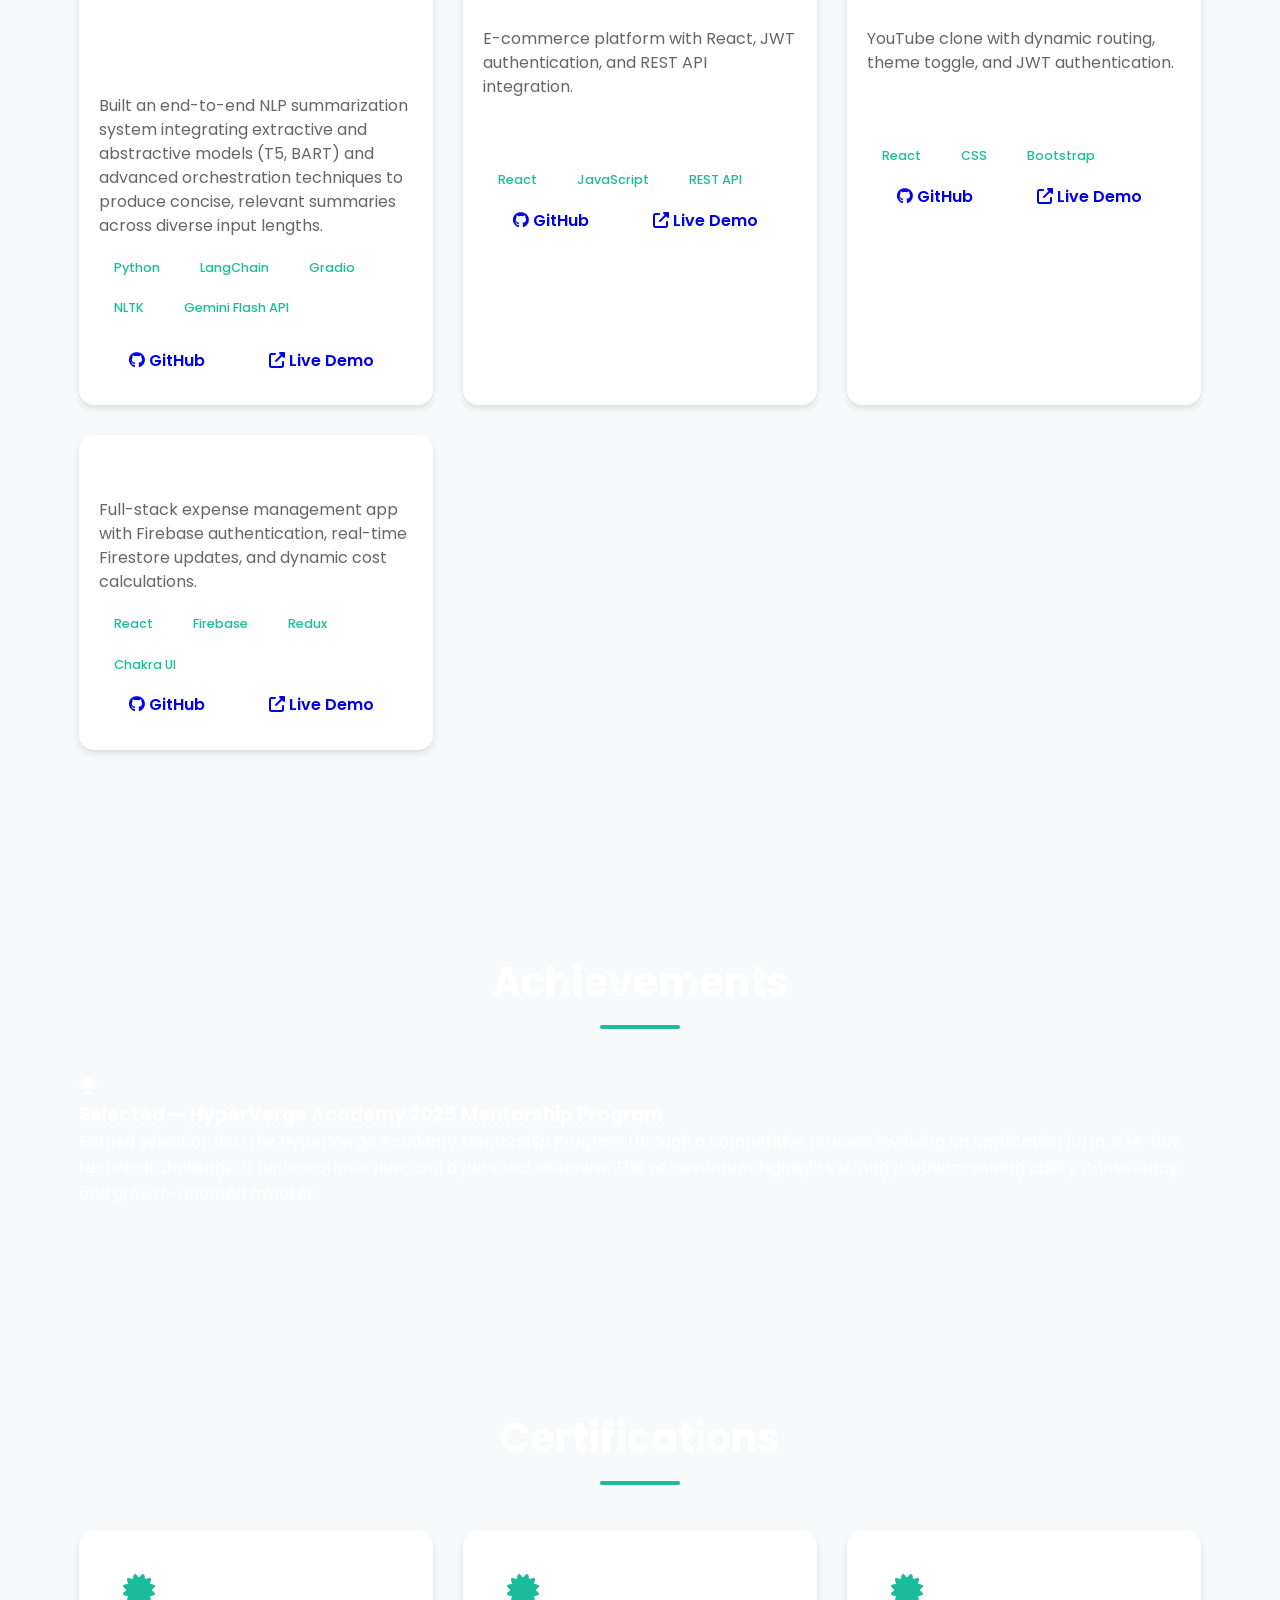
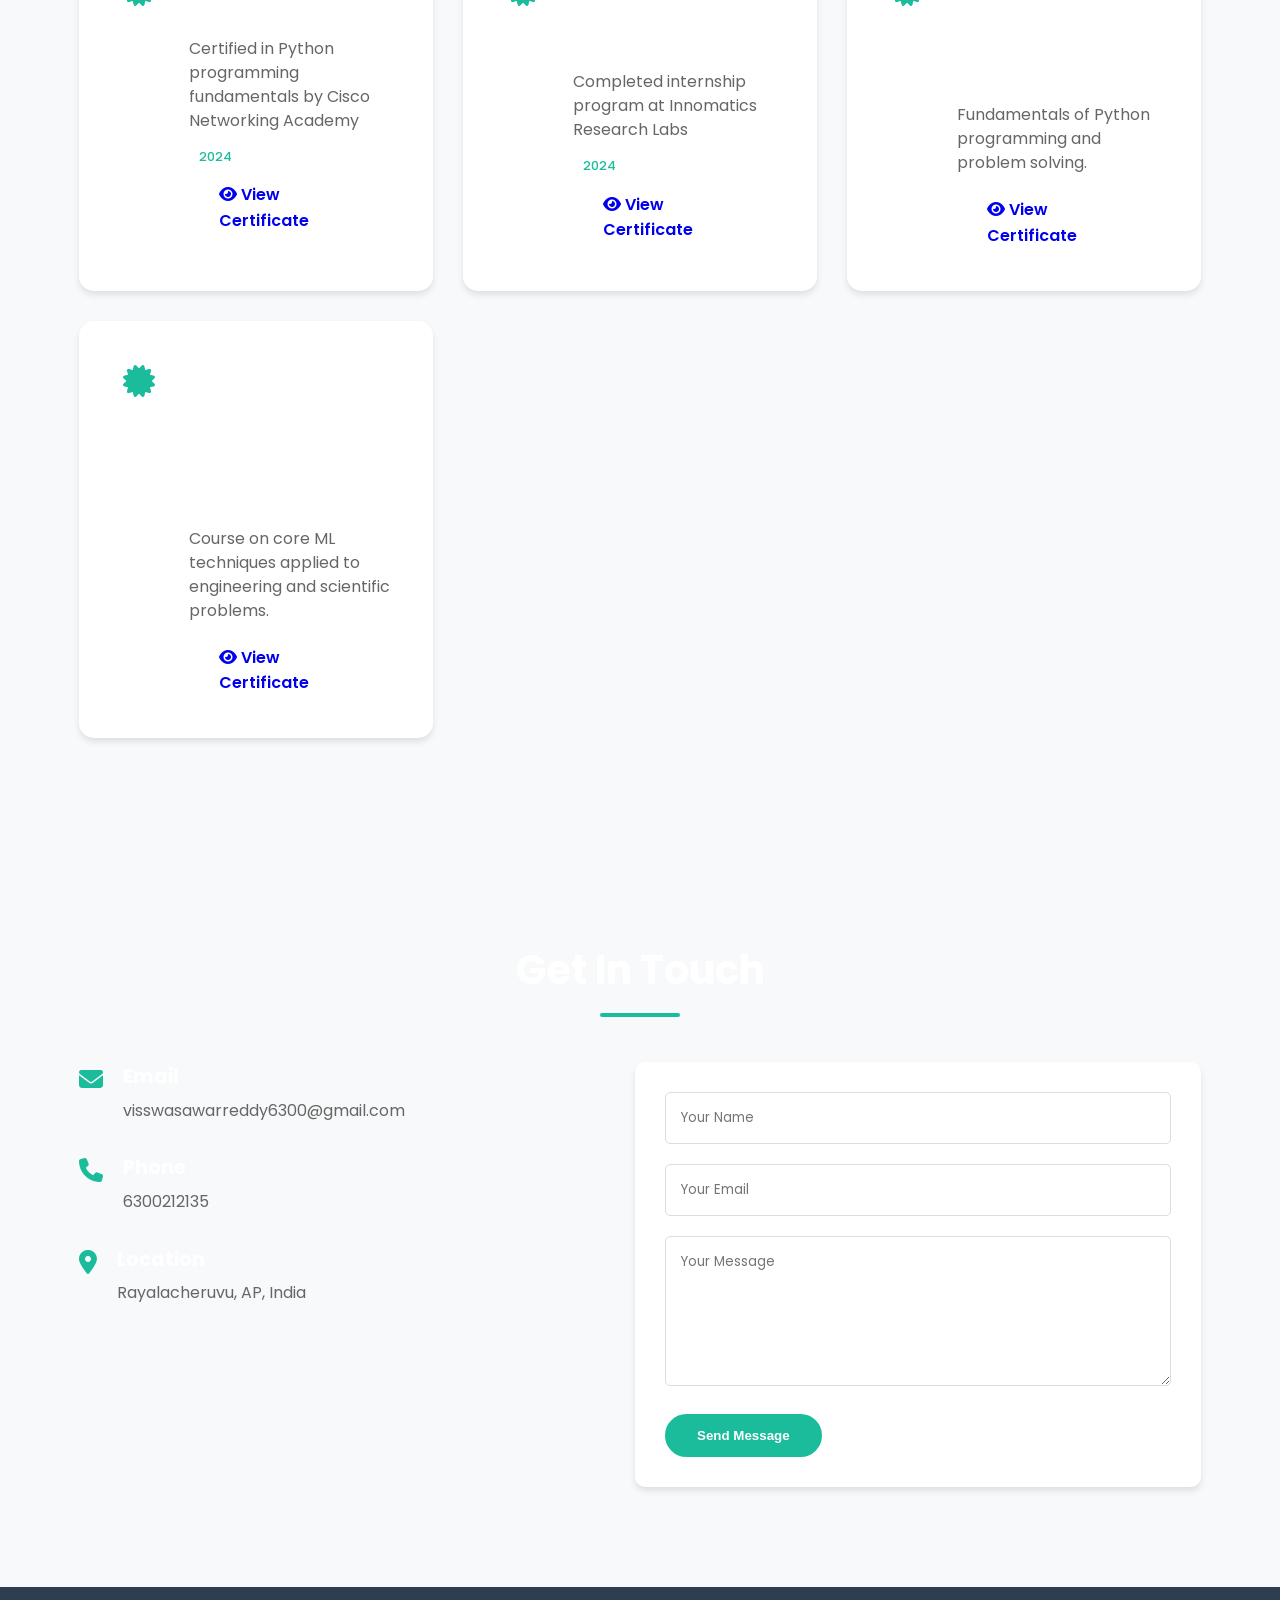
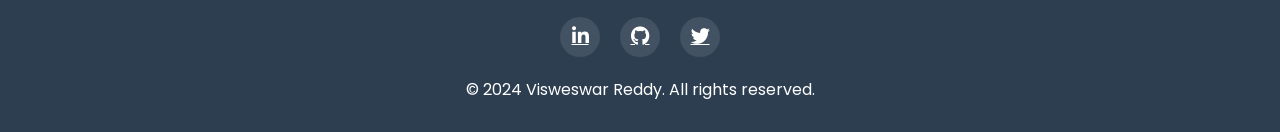
==== commit 46cfa227: "Update portfolio: add About, projects, achievements and theme fixes" ====
--- a/index.html
+++ b/index.html
@@ -6,73 +6,94 @@
     <title>Visweswar Reddy | Full-Stack Developer</title>
     <link rel="stylesheet" href="https://cdnjs.cloudflare.com/ajax/libs/font-awesome/6.4.0/css/all.min.css">
     <link href="https://fonts.googleapis.com/css2?family=Poppins:wght@300;400;500;600;700&display=swap" rel="stylesheet">
-    <link rel="stylesheet" href="styles.css">
-</head>
+            <link rel="stylesheet" href="styles.css">
+    </head>
 <body>
     <!-- Navigation -->
     <nav class="navbar">
         <div class="container">
-            <a href="#" class="logo">VR</a>
-            <div class="nav-links">
+            <a href="#home" class="logo" aria-label="Homepage">VR</a>
+
+            <div class="nav-links" role="navigation" aria-label="Primary">
                 <a href="#home">Home</a>
                 <a href="#about">About</a>
                 <a href="#skills">Skills</a>
                 <a href="#projects">Projects</a>
+                <a href="#achievements">Achievements</a>
+
                 <a href="#certifications">Certifications</a>
                 <a href="#contact">Contact</a>
-                <button class="theme-toggle"><i class="fas fa-moon"></i></button>
-            </div>
-            <button class="hamburger">
-                <span></span>
-                <span></span>
-                <span></span>
-            </button>
+                <a href="mailto:visswasawarreddy6300@gmail.com?subject=Opportunity%20for%20Visweswar" class="btn btn-primary nav-hire">Hire Me</a>
+            </div>
+
+            <div class="nav-controls">
+                <button class="theme-toggle" aria-pressed="false" aria-label="Toggle theme">
+                    <i class="fas fa-moon" aria-hidden="true"></i>
+                </button>
+                <button class="hamburger" aria-label="Open menu" aria-expanded="false">
+                    <span></span>
+                    <span></span>
+                    <span></span>
+                </button>
+            </div>
         </div>
     </nav>
 
     <!-- Hero Section -->
     <section id="home" class="hero">
-        <div class="container">
-            <div class="hero-content">
-                <div class="hero-text">
-                    <h1 class="typing-text"></h1>
-                    <h2 class="tagline"></h2>
-                    <div class="cta-buttons">
-                        <a href="#contact" class="btn btn-primary pulse">Contact Me</a>
-                        <a href="documents/VISWESWAR_REDDY_UPDATED_RESUME.pdf" target="_blank" class="btn btn-secondary" download>Download Resume</a>
-                    </div>
-                </div>
-                <div class="hero-image">
-                    <div class="profile-frame">
-                        <img src="images/profile.jpg" alt="Visweswar Reddy" class="profile-img">
-                    </div>
-                </div>
-            </div>
-        </div>
-    </section>
-
+        <div class="container hero-content">
+            <div class="hero-text">
+                <div class="typing-text"></div>
+                <p class="tagline">Full-stack Developer building modern web applications</p>
+                <div class="cta-buttons">
+                    <a href="documents/Visweswar_Reddy_Bogasamudram_Resume.pdf" class="btn btn-primary" target="_blank">Download Resume</a>
+                </div>
+            </div>
+            <div class="hero-image">
+                <div class="profile-frame">
+                    <img src="images/profile.jpg" alt="Profile" class="profile-img">
+                </div>
+            </div>
+        </div>
+    </section>
+    
     <!-- About Section -->
     <section id="about" class="section">
-        <div class="container">
-            <h2 class="section-title">About Me</h2>
-            <div class="about-content">
-                <div class="about-text">
-                    <h3>Full-stack Developer & Problem Solver</h3>
-                    <p>I'm a passionate developer with expertise in building modern web applications. Currently pursuing my B.Tech in Electronics and Communication Engineering while specializing in full-stack development.</p>
-                    <div class="bio-details">
-                        <div class="detail-item">
-                            <span class="detail-label">Name:</span>
-                            <span class="detail-value">Visweswar Reddy Bogasamudram</span>
-                        </div>
-                        <div class="detail-item">
-                            <span class="detail-label">Email:</span>
-                            <span class="detail-value">visswasawarreddy6300@gmail.com</span>
-                        </div>
-                        <div class="detail-item">
-                            <span class="detail-label">From:</span>
-                            <span class="detail-value">Rayalacheruvu, AP, India</span>
-                        </div>
-                    </div>
+        <div class="container about-content">
+            <div class="about-image">
+                <div class="profile-about profile-frame">
+                    <img src="images/profile.jpg" alt="Visweswar Reddy" class="profile-img">
+                </div>
+            </div>
+            <div class="about-text">
+                <h2 class="section-title" style="text-align:left; margin-bottom:12px">About Me</h2>
+
+                <!-- 1. Professional Introduction -->
+                <p><strong>Hi, I'm Visweswar Reddy</strong>, a Full-stack Developer passionate about building scalable and user-friendly web applications.</p>
+
+                <!-- 2. Technical Skills Snapshot -->
+                <p>I work with technologies like <strong>React, Node.js, Express, Firebase,</strong> and <strong>SQL</strong> to create dynamic and responsive web solutions. My focus is on building robust full-stack applications that are accessible and performant.</p>
+
+                <!-- 3. Experience or Journey -->
+                <p>I’ve completed internships and certifications from <strong>Cisco, NPTEL,</strong> and <strong>Innomatics Labs</strong>, which helped me build a strong foundation in Python, frontend development, and machine learning.</p>
+
+                <!-- 4. Personal Touch -->
+                <p>I enjoy solving real-world problems through code and continuously learning new technologies to improve my craft.</p>
+
+                <!-- 5. Call to Action -->
+                <p>Feel free to check out my projects below or <a href="#contact">get in touch</a> if you'd like to collaborate!</p>
+
+                <div class="bio-details" style="margin-top:14px">
+                    <div class="detail-item">
+                        <div class="detail-label">Email</div>
+                        <div class="detail-value">visswasawarreddy6300@gmail.com <button class="email-copy btn btn-secondary" type="button" aria-label="Copy email">Copy</button></div>
+                    </div>
+                </div>
+
+                <div class="profile-actions" style="margin-top:14px">
+                    <a href="documents/Visweswar_Reddy_Bogasamudram_Resume.pdf" class="btn btn-primary" target="_blank" rel="noopener noreferrer">Download Resume</a>
+                    <a href="documents/Visweswar_Reddy.vcf" download class="btn btn-secondary">Download vCard</a>
+                    <a href="https://www.linkedin.com/in/visweswar-reddy-bogasamudram-1aa886262/" target="_blank" rel="noopener noreferrer" class="btn btn-secondary">Connect on LinkedIn</a>
                 </div>
             </div>
         </div>
@@ -90,6 +111,20 @@
                     <h3 class="blackcol">React JS</h3>
                     <p>Building interactive user interfaces with React components and hooks</p>
                 </div>
+                    <div class="skill-card">
+                        <div class="skill-icon">
+                            <i class="fab fa-html5"></i>
+                        </div>
+                        <h3 class="blackcol">HTML5</h3>
+                        <p>Semantic markup and accessible web structure</p>
+                    </div>
+                    <div class="skill-card">
+                        <div class="skill-icon">
+                            <i class="fab fa-css3-alt"></i>
+                        </div>
+                        <h3 class="blackcol">CSS3</h3>
+                        <p>Responsive layouts, Flexbox, Grid and modern styling techniques</p>
+                    </div>
                 <div class="skill-card">
                     <div class="skill-icon">
                         <i class="fab fa-js"></i>
@@ -97,6 +132,20 @@
                     <h3 class="blackcol">JavaScript</h3>
                     <p>Modern ES6+ JavaScript for dynamic web applications</p>
                 </div>
+                    <div class="skill-card">
+                        <div class="skill-icon">
+                            <i class="fas fa-server"></i>
+                        </div>
+                        <h3 class="blackcol">Node.js</h3>
+                        <p>Server-side JavaScript for building APIs and backend services</p>
+                    </div>
+                    <div class="skill-card">
+                        <div class="skill-icon">
+                            <i class="fas fa-code"></i>
+                        </div>
+                        <h3 class="blackcol">Express.js</h3>
+                        <p>Lightweight web framework for creating RESTful APIs</p>
+                    </div>
                 <div class="skill-card">
                     <div class="skill-icon">
                         <i class="fab fa-python"></i>
@@ -104,6 +153,13 @@
                     <h3 class="blackcol">Python</h3>
                     <p>Backend development and scripting with Python</p>
                 </div>
+                    <div class="skill-card">
+                        <div class="skill-icon">
+                            <i class="fas fa-database"></i>
+                        </div>
+                        <h3 class="blackcol">SQL</h3>
+                        <p>Relational database design, queries and optimizations (SQLite, MySQL)</p>
+                    </div>
                 <div class="skill-card">
                     <div class="skill-icon">
                         <i class="fas fa-database"></i>
@@ -111,6 +167,27 @@
                     <h3 class="blackcol">SQLite</h3>
                     <p>Database management and query optimization</p>
                 </div>
+                    <div class="skill-card">
+                        <div class="skill-icon">
+                            <i class="fas fa-fire"></i>
+                        </div>
+                        <h3 class="blackcol">Firebase</h3>
+                        <p>Authentication, Firestore and real-time database integrations</p>
+                    </div>
+                    <div class="skill-card">
+                        <div class="skill-icon">
+                            <i class="fas fa-project-diagram"></i>
+                        </div>
+                        <h3 class="blackcol">Redux</h3>
+                        <p>State management for complex React applications</p>
+                    </div>
+                    <div class="skill-card">
+                        <div class="skill-icon">
+                            <i class="fab fa-git-alt"></i>
+                        </div>
+                        <h3 class="blackcol">Git</h3>
+                        <p>Version control, branching and collaboration workflows</p>
+                    </div>
             </div>
         </div>
     </section>
@@ -120,11 +197,28 @@
         <div class="container">
             <h2 class="section-title">My Projects</h2>
             <div class="projects-grid">
+                <!-- Summarizer App2: AI-Based Text Summarization Tool -->
+                <div class="project-card">
+                    <div class="project-info">
+                        <h3>AI-Based Text Summarization Tool — Summarizer App</h3>
+                        <p>Built an end-to-end NLP summarization system integrating extractive and abstractive models (T5, BART) and advanced orchestration techniques to produce concise, relevant summaries across diverse input lengths.</p>
+                        <div class="project-tags">
+                            <span>Python</span>
+                            <span>LangChain</span>
+                            <span>Gradio</span>
+                            <span>NLTK</span>
+                            <span>Gemini Flash API</span>
+                        </div>
+
+                        <div class="project-links" style="margin-top:12px">
+                            <a href="https://github.com/bhogasamudramviswaeswaarreddy/text_summarization_tool_using_nlp" target="_blank" rel="noopener noreferrer" class="btn btn-github"><i class="fab fa-github"></i> GitHub</a>
+                            <a href="https://github.com/bhogasamudramviswaeswaarreddy/text_summarization_tool_using_nlp" target="_blank" rel="noopener noreferrer" class="btn btn-live-demo"><i class="fas fa-external-link-alt"></i> Live Demo</a>
+                        </div>
+                    </div>
+                </div>
                 <!-- NxtTrendz Project -->
                 <div class="project-card">
-                    <div class="project-image">
-                        <img src="images/nxttrendz.png" alt="NxtTrendz">
-                    </div>
+                   
                     <div class="project-info">
                         <h3>NxtTrendz</h3>
                         <p>E-commerce platform with React, JWT authentication, and REST API integration.</p>
@@ -146,10 +240,10 @@
                             <span>REST API</span>
                         </div>
                         <div class="project-links">
-                            <a href="#" class="btn btn-github">
+                            <a href="https://nxttrendz.ccbp.tech/login" target="_blank" rel="noopener noreferrer" class="btn btn-github">
                                 <i class="fab fa-github"></i> GitHub
                             </a>
-                            <a href="https://vissunxttrendz.ccbp.tech/login" target="_blank" class="btn btn-live-demo">
+                            <a href="https://nxttrendz.ccbp.tech/login" target="_blank" rel="noopener noreferrer" class="btn btn-live-demo">
                                 <i class="fas fa-external-link-alt"></i> Live Demo
                             </a>
                         </div>
@@ -158,9 +252,7 @@
                 
                 <!-- NxtWatch Project -->
                 <div class="project-card">
-                    <div class="project-image">
-                        <img src="images/nxtwatch.jpg" alt="NxtWatch">
-                    </div>
+                
                     <div class="project-info">
                         <h3>NxtWatch</h3>
                         <p>YouTube clone with dynamic routing, theme toggle, and JWT authentication.</p>
@@ -182,10 +274,10 @@
                             <span>Bootstrap</span>
                         </div>
                         <div class="project-links">
-                            <a href="#" class="btn btn-github">
+                            <a href="https://github.com/bhogasamudramviswaeswaarreddy/nxtwatch" target="_blank" rel="noopener noreferrer" class="btn btn-github">
                                 <i class="fab fa-github"></i> GitHub
                             </a>
-                            <a href="#" class="btn btn-live-demo">
+                            <a href="https://nxtwatch.ccbp.tech/login" target="_blank" rel="noopener noreferrer" class="btn btn-live-demo">
                                 <i class="fas fa-external-link-alt"></i> Live Demo
                             </a>
                         </div>
@@ -194,9 +286,7 @@
                 
                 <!-- Project Cost Tracker -->
                 <div class="project-card">
-                    <div class="project-image">
-                        <img src="images/cost-tracker.png" alt="Project Cost Tracker">
-                    </div>
+                 
                     <div class="project-info">
                         <h3>Project Cost Tracker</h3>
                         <p>Full-stack expense management app with Firebase authentication, real-time Firestore updates, and dynamic cost calculations.</p>
@@ -220,6 +310,22 @@
         </div>
     </section>
 
+    <!-- Achievements Section -->
+    <section id="achievements" class="section bg-light">
+        <div class="container">
+            <h2 class="section-title">Achievements</h2>
+            <div class="achievements-grid">
+                <div class="achievement-card">
+                    <div class="achievement-icon"><i class="fas fa-trophy"></i></div>
+                    <div class="achievement-content">
+                        <h3>Selected — HyperVerge Academy 2025 Mentorship Program</h3>
+                        <p>Earned selection into the HyperVerge Academy Mentorship Program through a competitive process involving an application form, a 14-day technical challenge, a technical interview, and a personal interview. This achievement highlights strong problem-solving ability, consistency, and growth-oriented mindset</p>
+                    </div>
+                </div>
+            </div>
+        </div>
+    </section>
+
     <!-- Certifications Section -->
     <section id="certifications" class="section">
         <div class="container">
@@ -249,7 +355,35 @@
                         <p>Completed internship program at Innomatics Research Labs</p>
                         <div class="certification-footer">
                             <span class="certification-date">2024</span>
-                            <a href="certificates/frontend-certificate.pdf" target="_blank" class="btn btn-view-certificate">
+                            <a href="https://drive.google.com/file/d/19aw7p5nJcfBp3Fo3M7gVRFlW_uUin101/view?usp=drivesdk" target="_blank" class="btn btn-view-certificate">
+                                <i class="fas fa-eye"></i> View Certificate
+                            </a>
+                        </div>
+                    </div>
+                </div>
+                <div class="certification-card">
+                    <div class="certification-icon">
+                        <i class="fas fa-certificate"></i>
+                    </div>
+                    <div class="certification-content">
+                        <h3>Programming Foundations with Python — NxtWave CCBP 4.0 Academy</h3>
+                        <p>Fundamentals of Python programming and problem solving.</p>
+                        <div class="certification-footer">
+                            <a href="https://drive.google.com/file/d/1SdxhiADi0Imdxsf6nMc8a57ldWu7zrGR/view?usp=drivesdk" target="_blank" class="btn btn-view-certificate">
+                                <i class="fas fa-eye"></i> View Certificate
+                            </a>
+                        </div>
+                    </div>
+                </div>
+                <div class="certification-card">
+                    <div class="certification-icon">
+                        <i class="fas fa-certificate"></i>
+                    </div>
+                    <div class="certification-content">
+                        <h3>Machine Learning for Engineering and Science Applications — NPTEL (IIT Madras)</h3>
+                        <p>Course on core ML techniques applied to engineering and scientific problems.</p>
+                        <div class="certification-footer">
+                            <a href="https://drive.google.com/file/d/1SxyJRhvfsnsI1ZdP1KlyGtRGLUjot3rW/view" target="_blank" class="btn btn-view-certificate">
                                 <i class="fas fa-eye"></i> View Certificate
                             </a>
                         </div>
--- a/styles.css
+++ b/styles.css
@@ -4,6 +4,13 @@
   --secondary: #2c3e50;
   --accent: #1abc9c;
   --text: #333;
+  --nav-text: #ffffff;
+  --hero-text: #ffffff;
+  --hero-muted: rgba(255, 255, 255, 0.85);
+  --btn-secondary-text: #ffffff;
+  --card-bg: #ffffff;
+  --card-text: #333;
+  --muted: #666;
   --light: #f8f9fa;
   --dark: #212529;
   --shadow: 0 4px 6px rgba(0, 0, 0, 0.1);
@@ -15,6 +22,13 @@
   --secondary: #34495e;
   --accent: #3498db;
   --text: #ecf0f1;
+  --nav-text: #ecf0f1;
+  --hero-text: #ffffff;
+  --hero-muted: rgba(255, 255, 255, 0.9);
+  --btn-secondary-text: #ffffff;
+  --card-bg: #23303a;
+  --card-text: #e6eef2;
+  --muted: #bfc9cc;
   --light: #2c3e50;
   --dark: #bdc3c7;
 }
@@ -125,7 +139,7 @@
 .logo {
   font-size: 1.8rem;
   font-weight: 700;
-  color: white;
+  color: var(--nav-text);
   text-decoration: none;
   transition: var(--transition);
 }
@@ -137,7 +151,7 @@
 }
 
 .nav-links a {
-  color: white;
+  color: var(--nav-text);
   text-decoration: none;
   position: relative;
   padding: 5px 0;
@@ -157,7 +171,7 @@
   left: 0;
   width: 0;
   height: 2px;
-  background-color: white;
+  background-color: var(--nav-text);
   transition: var(--transition);
 }
 
@@ -172,7 +186,7 @@
 .theme-toggle {
   background: none;
   border: none;
-  color: white;
+  color: var(--nav-text);
   font-size: 1.2rem;
   cursor: pointer;
   transition: var(--transition);
@@ -190,7 +204,7 @@
   display: block;
   width: 25px;
   height: 3px;
-  background-color: white;
+  background-color: var(--nav-text);
   margin: 5px 0;
   transition: var(--transition);
 }
@@ -223,14 +237,14 @@
 .typing-text {
   font-size: 2.5rem;
   font-weight: 700;
-  color: white;
+  color: var(--hero-text);
   margin-bottom: 10px;
   min-height: 80px;
 }
 
 .tagline {
   font-size: 1.5rem;
-  color: rgba(255, 255, 255, 0.8);
+  color: var(--hero-muted);
   margin-bottom: 30px;
   opacity: 0;
   transform: translateY(20px);
@@ -250,12 +264,12 @@
 
 .btn-secondary {
   background-color: transparent;
-  color: white;
-  border: 2px solid white;
+  color: var(--btn-secondary-text);
+  border: 2px solid var(--btn-secondary-text);
 }
 
 .btn-secondary:hover {
-  background-color: white;
+  background-color: var(--btn-secondary-text);
   color: var(--secondary);
   transform: translateY(-3px);
 }
@@ -357,6 +371,9 @@
   color: #666;
 }
 
+/* ====== Profile / Details Card ====== */
+/* Profile/details and recruiter-specific styles removed */
+
 /* ====== Skills Section ====== */
 .skills-grid {
   display: grid;
@@ -366,7 +383,7 @@
 }
 
 .skill-card {
-  background-color: white;
+  background-color: var(--card-bg);
   border-radius: 15px;
   padding: 30px;
   text-align: center;
@@ -398,7 +415,7 @@
 }
 
 .skill-card p {
-  color: #666;
+  color: var(--muted);
   font-size: 0.95rem;
   line-height: 1.6;
 }
@@ -412,7 +429,7 @@
 }
 
 .project-card {
-  background-color: white;
+  background-color: var(--card-bg);
   border-radius: 15px;
   overflow: hidden;
   box-shadow: var(--shadow);
@@ -451,7 +468,7 @@
 }
 
 .project-info p {
-  color: #666;
+  color: var(--muted);
   margin-bottom: 15px;
   line-height: 1.5;
 }
@@ -501,12 +518,12 @@
 }
 
 .contact-item p {
-  color: #666;
+  color: var(--muted);
 }
 
 .contact-form {
   flex: 1;
-  background-color: white;
+  background-color: var(--card-bg);
   padding: 30px;
   border-radius: 10px;
   box-shadow: var(--shadow);
@@ -680,7 +697,7 @@
 }
 
 .certification-card {
-    background-color: white;
+  background-color: var(--card-bg);
     border-radius: 15px;
     padding: 30px;
     display: flex;
@@ -718,7 +735,7 @@
 }
 
 .certification-content p {
-    color: #666;
+  color: var(--muted);
     margin-bottom: 10px;
     line-height: 1.5;
 }
@@ -747,4 +764,4 @@
 }
 .blackcol{
     color:black;
-}+}
